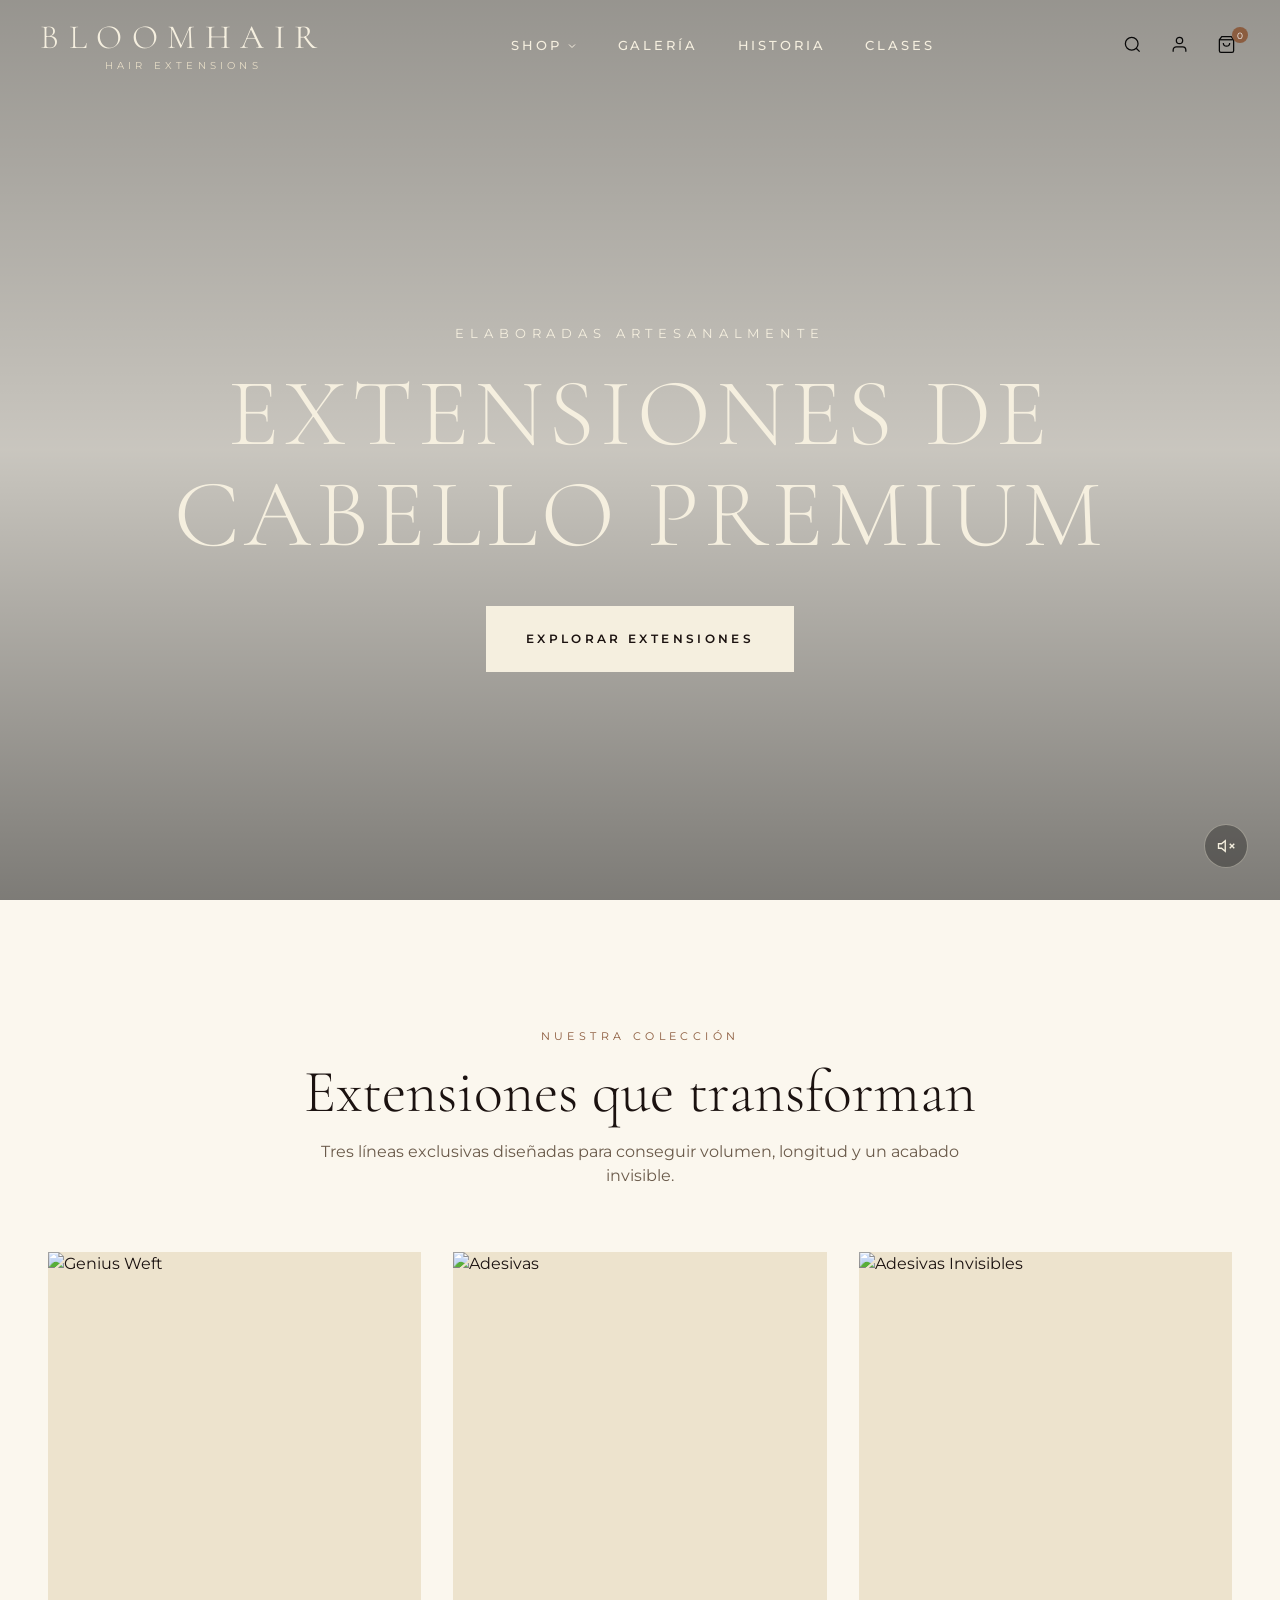
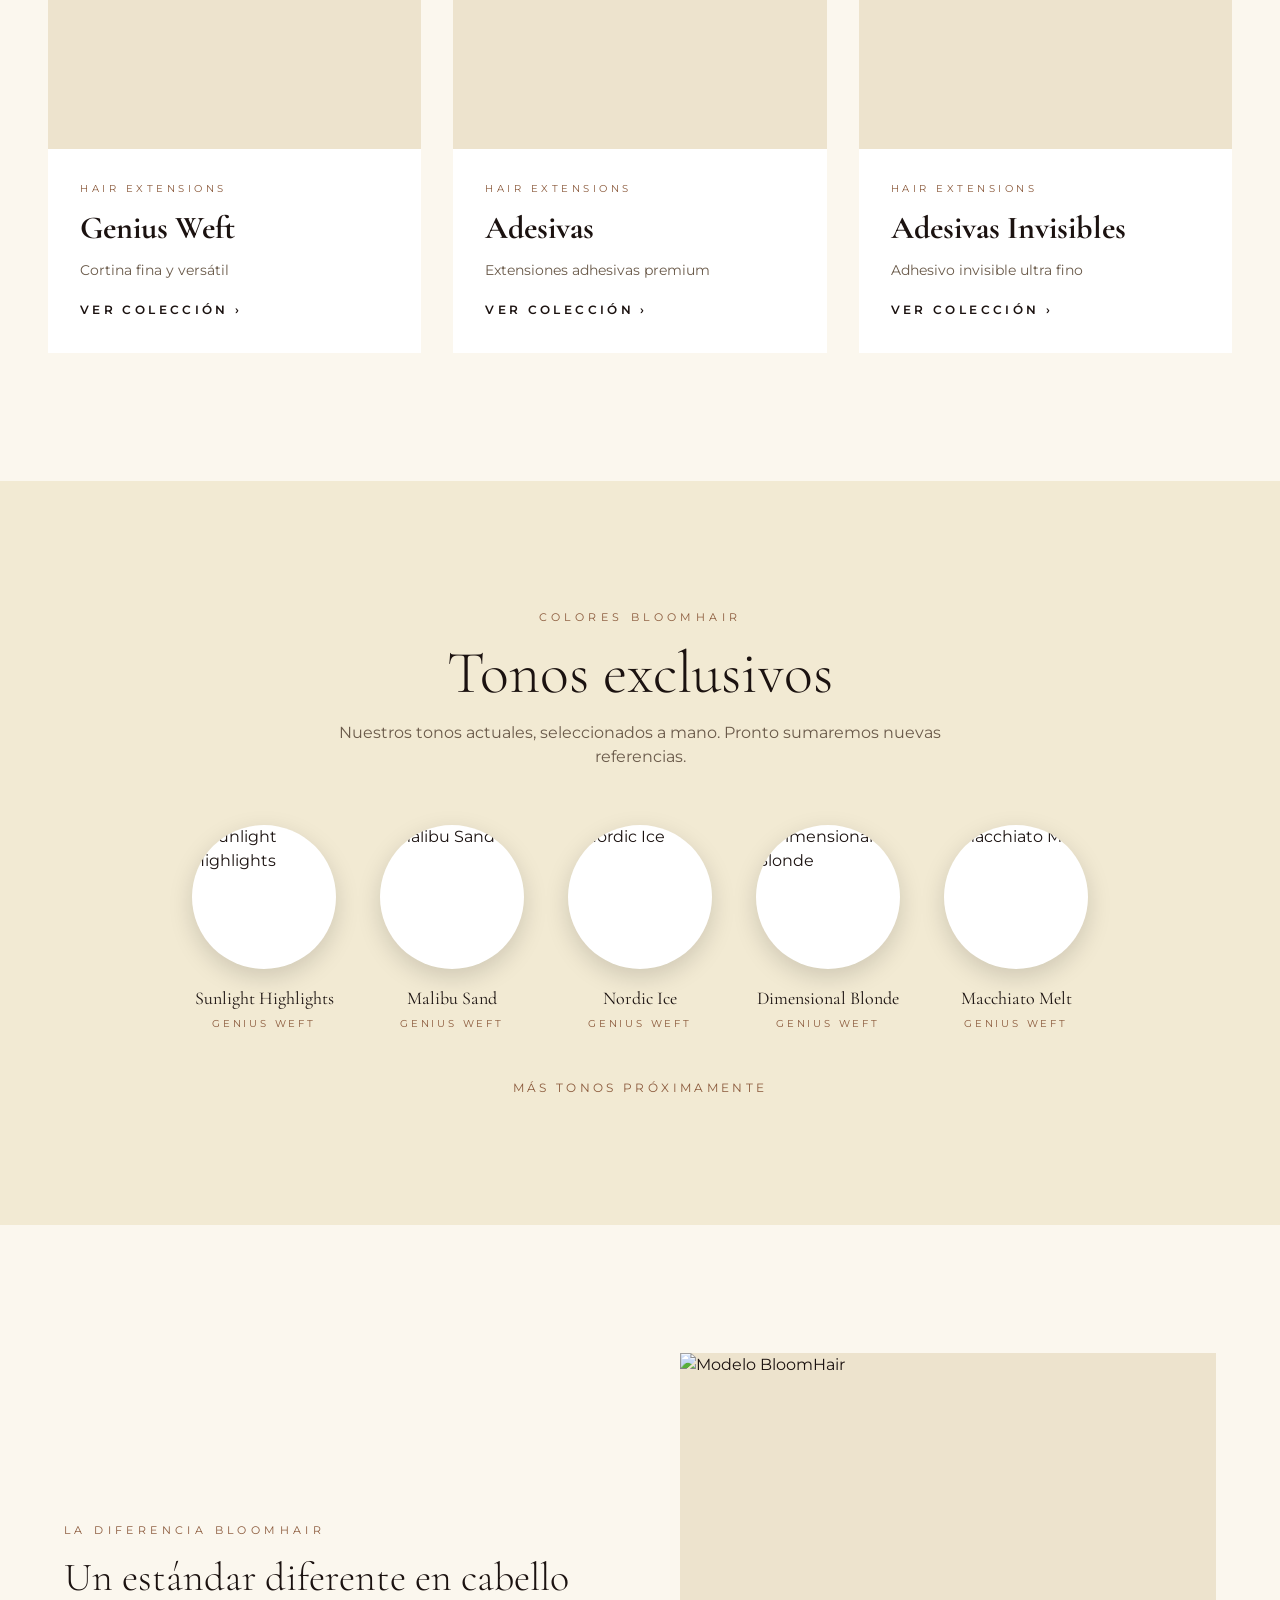
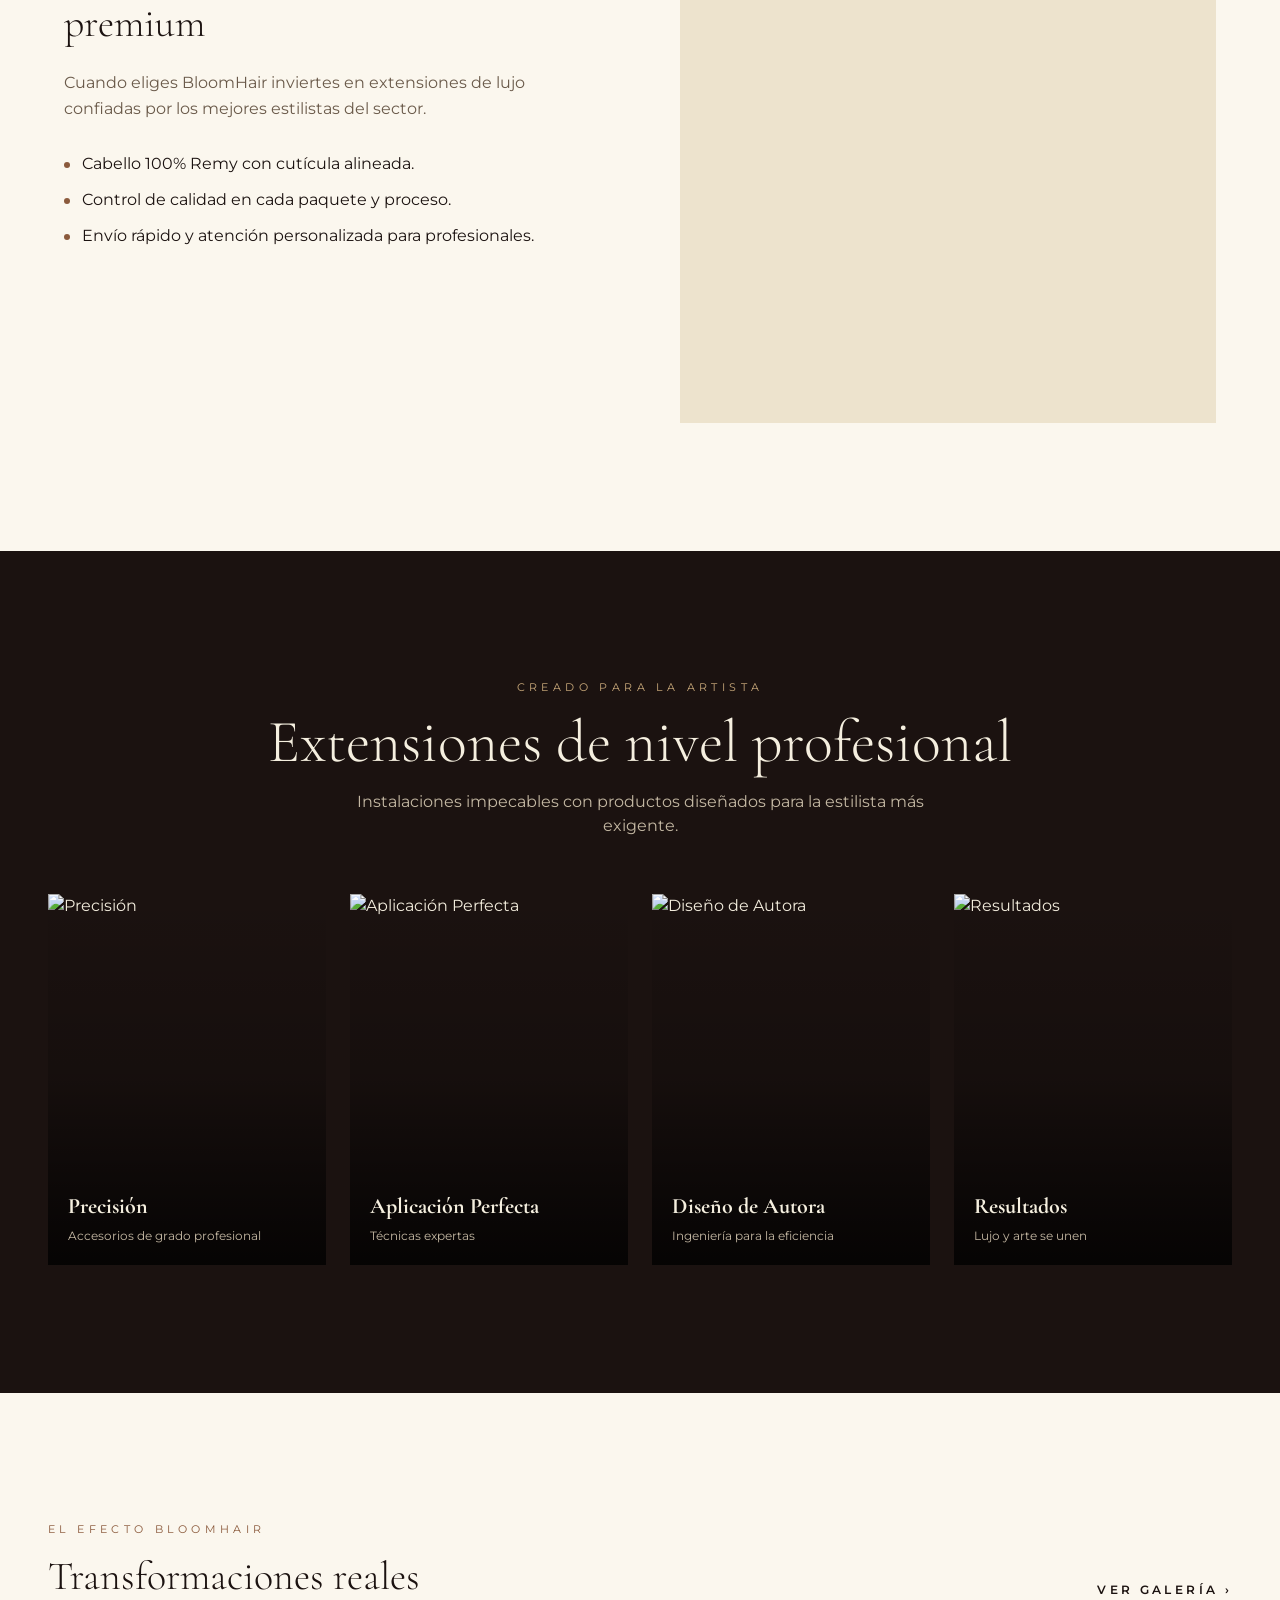
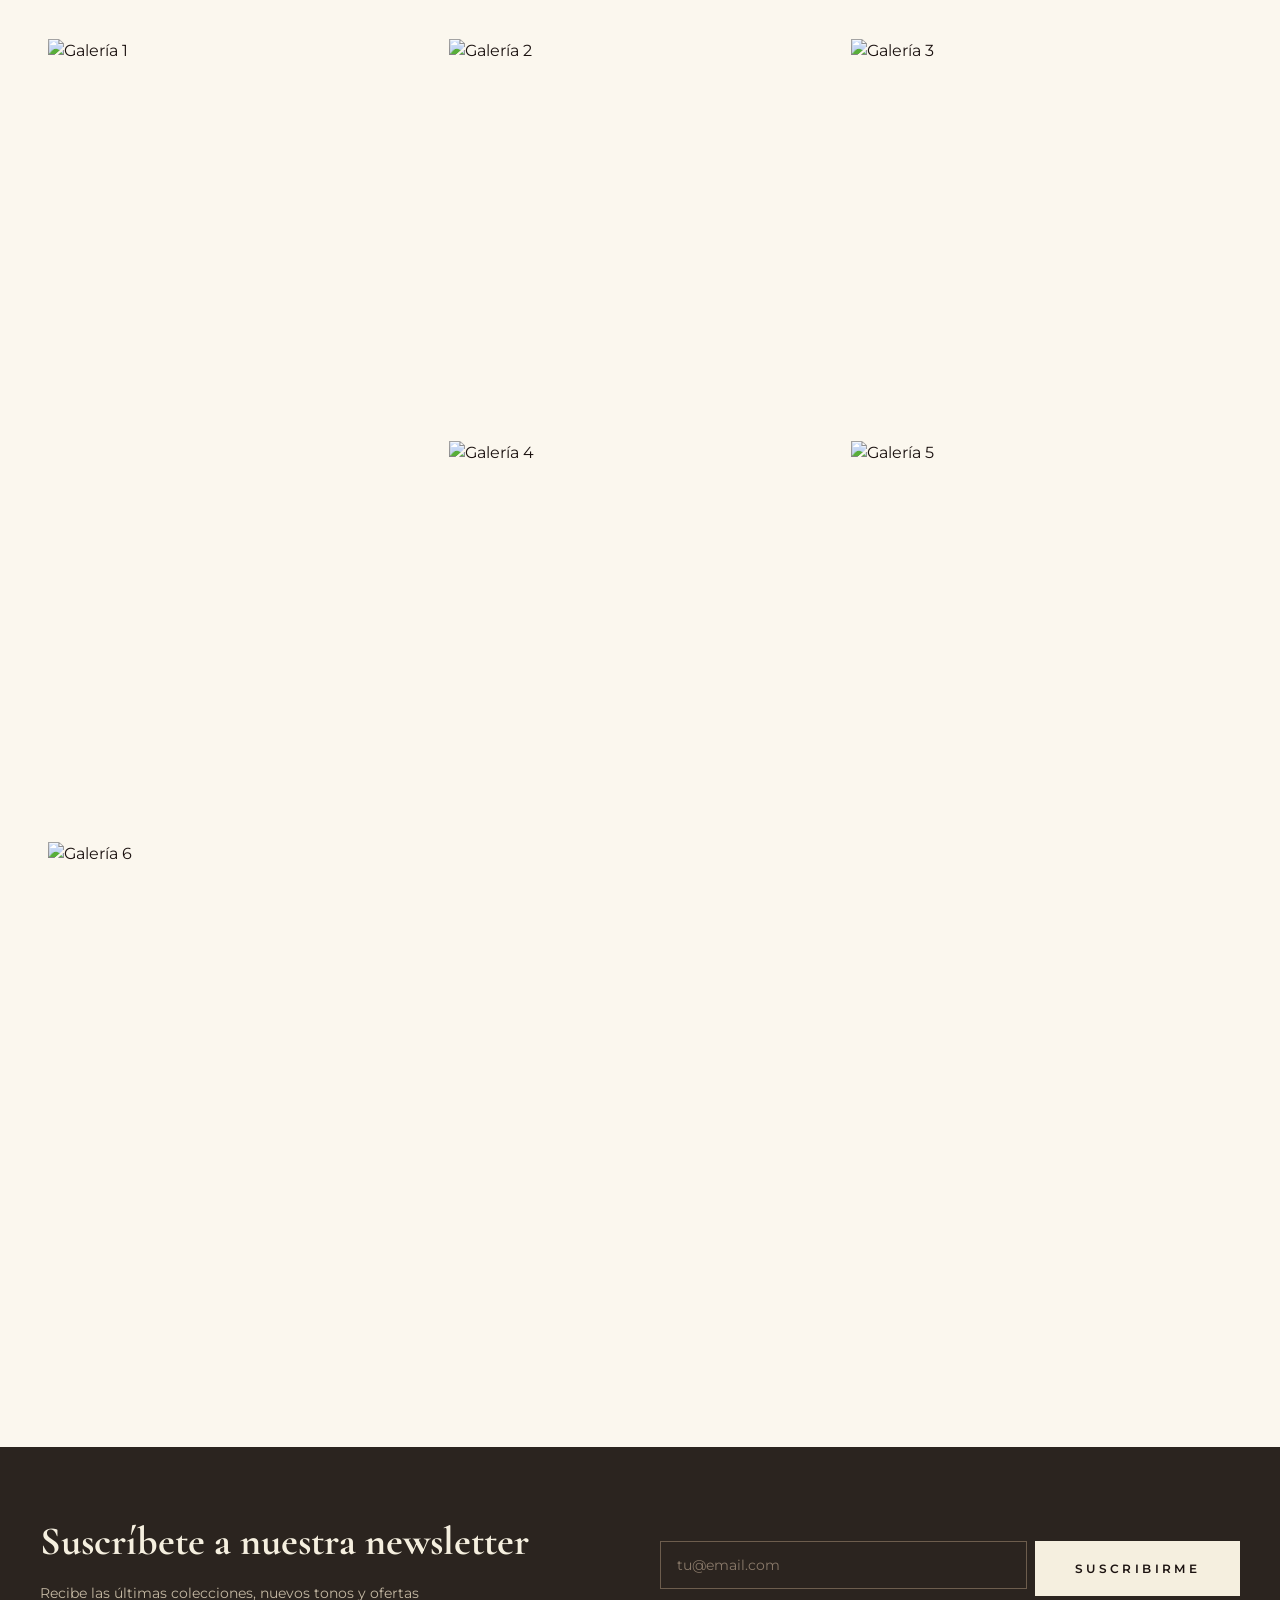
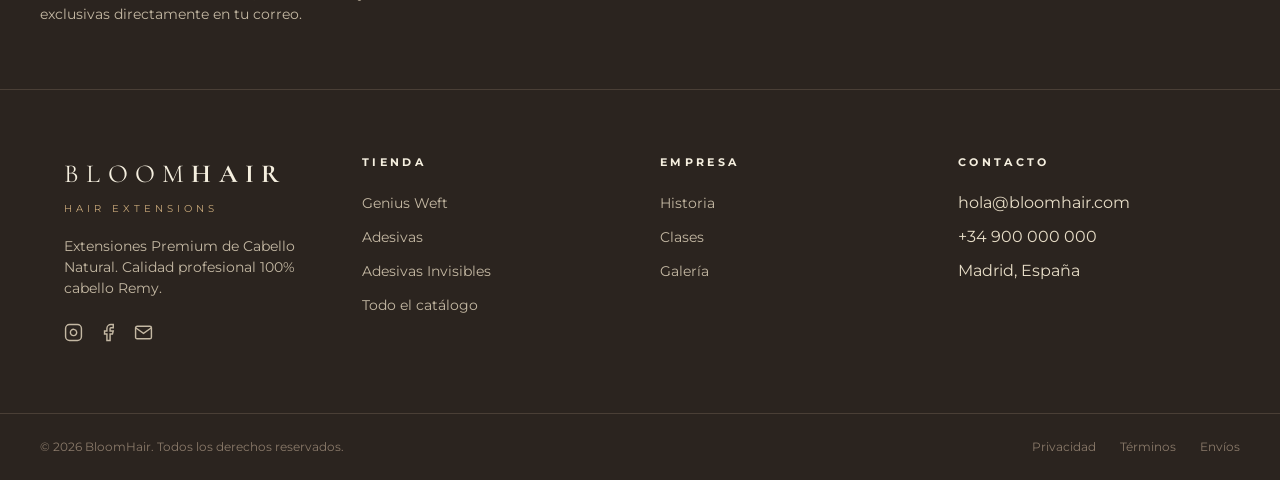
==== index.html @ efc69590 "Add files via upload" ====
<!DOCTYPE html>
<html lang="es">
<head>
  <meta charset="UTF-8">
  <meta name="viewport" content="width=device-width, initial-scale=1.0">
  <title>BloomHair — Extensiones Premium de Cabello Natural</title>
  <link rel="stylesheet" href="css/styles.css">
</head>
<body>
  <header class="site-header transparent" id="site-header"></header>
  <div class="mobile-drawer" id="mobile-drawer"></div>

  <main>
    <!-- HERO -->
    <section class="hero">
      <video id="heroVideo" autoplay loop muted playsinline></video>
      <div class="hero-overlay"></div>
      <div class="hero-content">
        <p class="hero-eyebrow">ELABORADAS ARTESANALMENTE</p>
        <h1 class="hero-title">EXTENSIONES DE<br>CABELLO PREMIUM</h1>
        <div class="hero-cta"><a class="btn btn-primary btn-lg" href="shop.html">EXPLORAR EXTENSIONES</a></div>
      </div>
      <button class="mute-btn" id="muteBtn" aria-label="Sonido">
        <svg width="18" height="18" viewBox="0 0 24 24" fill="none" stroke="currentColor" stroke-width="1.8" id="muteIcon"><polygon points="11 5 6 9 2 9 2 15 6 15 11 19 11 5"/><line x1="23" y1="9" x2="17" y2="15"/><line x1="17" y1="9" x2="23" y2="15"/></svg>
      </button>
    </section>

    <!-- CATEGORIES -->
    <section class="section-lg">
      <div class="container">
        <div class="text-center" style="margin-bottom:64px">
          <p class="eyebrow">NUESTRA COLECCIÓN</p>
          <h2 class="section-title">Extensiones que transforman</h2>
          <p class="section-desc">Tres líneas exclusivas diseñadas para conseguir volumen, longitud y un acabado invisible.</p>
        </div>
        <div class="cat-grid" id="catGrid"></div>
      </div>
    </section>

    <!-- COLORS -->
    <section class="section-lg section-cream">
      <div class="container">
        <div class="text-center">
          <p class="eyebrow">COLORES BLOOMHAIR</p>
          <h2 class="section-title">Tonos exclusivos</h2>
          <p class="section-desc">Nuestros tonos actuales, seleccionados a mano. Pronto sumaremos nuevas referencias.</p>
        </div>
        <div class="swatch-grid" id="swatchGrid"></div>
        <p class="text-center" style="margin-top:48px;font-size:12px;letter-spacing:.28em;color:#8B5A3C">MÁS TONOS PRÓXIMAMENTE</p>
      </div>
    </section>

    <!-- BLOOMHAIR DIFFERENCE -->
    <section class="section-lg">
      <div class="container-sm">
        <div class="two-col">
          <div>
            <p class="eyebrow">LA DIFERENCIA BLOOMHAIR</p>
            <h2 class="section-title-sm">Un estándar diferente en cabello premium</h2>
            <p style="color:#6a5a4a;margin-top:24px;line-height:1.6">Cuando eliges BloomHair inviertes en extensiones de lujo confiadas por los mejores estilistas del sector.</p>
            <ul>
              <li>Cabello 100% Remy con cutícula alineada.</li>
              <li>Control de calidad en cada paquete y proceso.</li>
              <li>Envío rápido y atención personalizada para profesionales.</li>
            </ul>
          </div>
          <div class="two-col-img zoom"><img src="https://customer-assets-rejwkqb3.emergentagent.net/job_bloomhair-weft/artifacts/j0bbbbv2_color_burgundy_model.webp" alt="Modelo BloomHair"></div>
        </div>
      </div>
    </section>

    <!-- CRAFTED FOR ARTIST -->
    <section class="section-lg section-dark">
      <div class="container">
        <div class="text-center">
          <p class="eyebrow" style="color:#c9a97a">CREADO PARA LA ARTISTA</p>
          <h2 class="section-title" style="color:#F5EFDF">Extensiones de nivel profesional</h2>
          <p class="section-desc" style="color:#c4b8a3">Instalaciones impecables con productos diseñados para la estilista más exigente.</p>
        </div>
        <div class="crafted-grid" id="craftedGrid"></div>
      </div>
    </section>

    <!-- GALLERY TEASER -->
    <section class="section-lg">
      <div class="container">
        <div style="display:flex;justify-content:space-between;align-items:flex-end;margin-bottom:32px;flex-wrap:wrap;gap:16px">
          <div>
            <p class="eyebrow">EL EFECTO BLOOMHAIR</p>
            <h2 class="section-title-sm">Transformaciones reales</h2>
          </div>
          <a href="galeria.html" style="font-size:12px;letter-spacing:.28em;font-weight:600">VER GALERÍA ›</a>
        </div>
        <div class="gallery-teaser" id="galleryTeaser"></div>
      </div>
    </section>
  </main>

  <footer class="footer" id="site-footer"></footer>

  <script src="js/data.js"></script>
  <script src="js/components.js"></script>
  <script>
    // Home dynamic content
    document.addEventListener('DOMContentLoaded', function () {
      // Video source
      document.getElementById('heroVideo').src = BH.assets.heroVideo;

      // Mute toggle
      const v = document.getElementById('heroVideo');
      document.getElementById('muteBtn').addEventListener('click', () => {
        v.muted = !v.muted;
        document.getElementById('muteIcon').innerHTML = v.muted
          ? '<polygon points="11 5 6 9 2 9 2 15 6 15 11 19 11 5"/><line x1="23" y1="9" x2="17" y2="15"/><line x1="17" y1="9" x2="23" y2="15"/>'
          : '<polygon points="11 5 6 9 2 9 2 15 6 15 11 19 11 5"/><path d="M15.54 8.46a5 5 0 0 1 0 7.07"/><path d="M19.07 4.93a10 10 0 0 1 0 14.14"/>';
      });

      // Categories
      document.getElementById('catGrid').innerHTML = BH.categories.map(c => `
        <a class="cat-card zoom" href="coleccion.html?slug=${c.slug}">
          <div class="cat-img"><img src="${c.image}" alt="${c.name}"></div>
          <div class="cat-body">
            <p class="cat-tag">HAIR EXTENSIONS</p>
            <h3 class="cat-title">${c.name}</h3>
            <p class="cat-sub">${c.subtitle}</p>
            <span class="cat-link">VER COLECCIÓN ›</span>
          </div>
        </a>
      `).join('');

      // Swatches (first 5 colors on home)
      const homeColors = BH.colors.slice(0, 5);
      document.getElementById('swatchGrid').innerHTML = homeColors.map(c => `
        <a class="swatch" href="coleccion.html?slug=genius-weft">
          <div class="swatch-img"><img src="${c.image}" alt="${c.name}"></div>
          <p class="swatch-name">${c.name}</p>
          <p class="swatch-cat">GENIUS WEFT</p>
        </a>
      `).join('');

      // Crafted
      const craftedData = [
        { t: 'Precisión', d: 'Accesorios de grado profesional', img: BH.gallery[4] },
        { t: 'Aplicación Perfecta', d: 'Técnicas expertas', img: BH.gallery[5] },
        { t: 'Diseño de Autora', d: 'Ingeniería para la eficiencia', img: BH.gallery[0] },
        { t: 'Resultados', d: 'Lujo y arte se unen', img: BH.gallery[1] },
      ];
      document.getElementById('craftedGrid').innerHTML = craftedData.map(c => `
        <div class="crafted-card"><img src="${c.img}" alt="${c.t}"><div class="crafted-info"><h4>${c.t}</h4><p>${c.d}</p></div></div>
      `).join('');

      // Gallery teaser
      document.getElementById('galleryTeaser').innerHTML = BH.gallery.map((src, i) => `
        <div class="gt-item"><img src="${src}" alt="Galería ${i+1}"></div>
      `).join('');
    });
  </script>
</body>
</html>
---- css/styles.css ----
/* ===== BloomHair — Diseño idéntico a la versión React ===== */
@import url('https://fonts.googleapis.com/css2?family=Cormorant+Garamond:wght@300;400;500;600;700&family=Montserrat:wght@300;400;500;600;700&display=swap');

* { box-sizing: border-box; margin: 0; padding: 0; }
html { scroll-behavior: smooth; }
body {
  font-family: 'Montserrat', -apple-system, BlinkMacSystemFont, sans-serif;
  background: #FBF7EE;
  color: #1B1210;
  -webkit-font-smoothing: antialiased;
  line-height: 1.5;
}
img { max-width: 100%; display: block; }
a { color: inherit; text-decoration: none; }
button { font-family: inherit; cursor: pointer; border: none; background: none; }
input, textarea, select { font-family: inherit; font-size: 14px; }

.font-serif { font-family: 'Cormorant Garamond', serif; }
.container { max-width: 1400px; margin: 0 auto; padding: 0 24px; }
.container-sm { max-width: 1200px; margin: 0 auto; padding: 0 24px; }
.container-xs { max-width: 900px; margin: 0 auto; padding: 0 24px; }

/* ===== HEADER ===== */
.site-header { position: sticky; top: 0; z-index: 40; transition: background .5s, color .5s; background: #FBF7EE; color: #1B1210; border-bottom: 1px solid #E7DDC7; }
.site-header.transparent { background: transparent; color: #F5EFDF; border-bottom: none; }
.site-header.transparent .logo-title, .site-header.transparent .logo-sub { color: #F5EFDF; }
.site-header.transparent .logo-sub { color: #E7DDC7; }
.header-inner { max-width: 1400px; margin: 0 auto; padding: 0 40px; height: 92px; display: flex; align-items: center; justify-content: space-between; }
.logo { display: flex; align-items: center; line-height: 1; }
.logo-title { font-family: 'Cormorant Garamond', serif; font-size: 34px; font-weight: 300; letter-spacing: .28em; color: #1B1210; }
.logo-title b { font-weight: 400; }
.logo-sub { font-size: 10px; letter-spacing: .42em; margin-top: 6px; text-align: center; color: #7a6a58; }
.nav-main { display: flex; align-items: center; gap: 40px; }
.nav-link { font-size: 13px; font-weight: 500; letter-spacing: .22em; position: relative; padding: 32px 0; display: inline-flex; align-items: center; gap: 4px; }
.nav-link::after { content: ''; position: absolute; bottom: 24px; left: 0; height: 1px; width: 0; background: currentColor; transition: width .35s; }
.nav-link:hover::after, .nav-link.active::after { width: 100%; }
.nav-icons { display: flex; align-items: center; gap: 20px; }
.icon-btn { position: relative; padding: 4px; opacity: .95; transition: opacity .2s; }
.icon-btn:hover { opacity: .7; }
.cart-badge { position: absolute; top: -4px; right: -8px; background: #8B5A3C; color: #fff; font-size: 9px; border-radius: 50%; width: 16px; height: 16px; display: flex; align-items: center; justify-content: center; }
.mobile-toggle { display: none; padding: 8px; }

/* MEGA MENU */
.mega-menu { display: none; position: absolute; left: 0; right: 0; top: 100%; background: #FBF7EE; color: #1B1210; border-top: 1px solid #E7DDC7; box-shadow: 0 20px 40px -20px rgba(0,0,0,.15); }
.site-header:hover .mega-menu.open, .mega-menu.open { display: block; }
.mega-grid { max-width: 1400px; margin: 0 auto; padding: 48px 40px; display: grid; grid-template-columns: repeat(3, 1fr); gap: 40px; }
.mega-img { width: 100%; height: 380px; overflow: hidden; background: #EDE3CD; }
.mega-img img { width: 100%; height: 100%; object-fit: cover; transform: rotate(-90deg) scale(1.5); transform-origin: center; }
.mega-title { font-family: 'Cormorant Garamond', serif; font-size: 26px; margin-bottom: 24px; font-weight: 400; }
.mega-list { list-style: none; }
.mega-list li { margin-bottom: 12px; }
.mega-list a { color: #3a2e24; font-size: 15px; transition: color .2s; }
.mega-list a:hover { color: #8B5A3C; }

/* MOBILE */
.mobile-drawer { display: none; position: fixed; inset: 0; z-index: 50; background: #FBF7EE; flex-direction: column; }
.mobile-drawer.open { display: flex; }
.mobile-drawer-header { display: flex; justify-content: space-between; align-items: center; padding: 0 24px; height: 78px; border-bottom: 1px solid #E7DDC7; }
.mobile-nav { flex: 1; overflow-y: auto; padding: 32px 24px; }
.mobile-nav a { display: block; font-family: 'Cormorant Garamond', serif; font-size: 22px; padding: 12px 0; letter-spacing: .1em; }

/* ===== HERO ===== */
.hero { position: relative; width: 100%; height: 100vh; min-height: 640px; overflow: hidden; margin-top: -92px; }
.hero video { position: absolute; inset: 0; width: 100%; height: 100%; object-fit: cover; }
.hero-overlay { position: absolute; inset: 0; background: linear-gradient(to bottom, rgba(0,0,0,.4), rgba(0,0,0,.2), rgba(0,0,0,.5)); }
.hero-content { position: relative; height: 100%; display: flex; flex-direction: column; align-items: center; justify-content: center; text-align: center; padding: 96px 24px 0; z-index: 2; }
.hero-eyebrow { color: #F5EFDF; font-size: 13px; letter-spacing: .45em; margin-bottom: 20px; }
.hero-title { font-family: 'Cormorant Garamond', serif; color: #F5EFDF; font-size: 96px; font-weight: 300; letter-spacing: .05em; line-height: 1.05; max-width: 1100px; }
.hero-cta { margin-top: 40px; }
.mute-btn { position: absolute; bottom: 32px; right: 32px; z-index: 3; background: rgba(0,0,0,.3); border: 1px solid rgba(245,239,223,.4); color: #F5EFDF; width: 44px; height: 44px; border-radius: 50%; display: flex; align-items: center; justify-content: center; transition: background .2s; }
.mute-btn:hover { background: rgba(0,0,0,.6); }

/* ===== BUTTONS ===== */
.btn { display: inline-flex; align-items: center; justify-content: center; gap: 8px; padding: 20px 40px; font-size: 12px; letter-spacing: .28em; font-weight: 600; border-radius: 0; transition: background .3s, color .3s, border-color .3s; cursor: pointer; }
.btn-primary { background: #F5EFDF; color: #1B1210; }
.btn-primary:hover { background: #fff; }
.btn-dark { background: #1B1210; color: #F5EFDF; }
.btn-dark:hover { background: #3a2e24; }
.btn-outline { background: transparent; color: #1B1210; border: 1px solid #1B1210; }
.btn-outline:hover { background: #1B1210; color: #F5EFDF; }
.btn-outline-light { background: transparent; color: #F5EFDF; border: 1px solid #c9a97a; }
.btn-outline-light:hover { background: #c9a97a; color: #1B1210; }
.btn-sm { padding: 12px 20px; font-size: 11px; }
.btn-lg { padding: 24px 40px; font-size: 12px; }

/* ===== SECTIONS ===== */
.section { padding: 96px 24px; }
.section-lg { padding: 128px 24px; }
.section-dark { background: #1B1210; color: #F5EFDF; }
.section-cream { background: #F2EAD3; }
.section-sand { background: #EDE3CD; }
.eyebrow { font-size: 11px; letter-spacing: .4em; color: #8B5A3C; margin-bottom: 16px; }
.section-title { font-family: 'Cormorant Garamond', serif; font-size: 60px; font-weight: 300; color: #1B1210; line-height: 1.05; }
.section-title-sm { font-family: 'Cormorant Garamond', serif; font-size: 40px; font-weight: 300; color: #1B1210; line-height: 1.15; }
.section-desc { color: #6a5a4a; max-width: 640px; margin: 16px auto 0; }
.text-center { text-align: center; }

/* CATEGORY GRID */
.cat-grid { display: grid; grid-template-columns: repeat(3, 1fr); gap: 32px; margin-top: 64px; }
.cat-card { background: #fff; transition: transform .5s, box-shadow .5s; text-decoration: none; color: inherit; display: block; }
.cat-card:hover { transform: translateY(-6px); box-shadow: 0 25px 45px -20px rgba(60,40,20,.25); }
.cat-img { aspect-ratio: 3/4; background: #EDE3CD; overflow: hidden; }
.cat-img img { width: 100%; height: 100%; object-fit: cover; transition: transform .9s; }
.cat-card:hover .cat-img img { transform: scale(1.06); }
.cat-body { padding: 32px; }
.cat-tag { font-size: 10px; letter-spacing: .35em; color: #8B5A3C; margin-bottom: 8px; }
.cat-title { font-family: 'Cormorant Garamond', serif; font-size: 32px; margin-bottom: 8px; }
.cat-sub { font-size: 14px; color: #6a5a4a; margin-bottom: 16px; }
.cat-link { font-size: 12px; letter-spacing: .28em; font-weight: 600; }

/* COLOR SWATCHES */
.swatch-grid { display: grid; grid-template-columns: repeat(5, 1fr); gap: 40px; max-width: 900px; margin: 56px auto 0; }
.swatch { display: flex; flex-direction: column; align-items: center; text-decoration: none; color: inherit; }
.swatch-img { width: 144px; height: 144px; border-radius: 50%; overflow: hidden; box-shadow: 0 8px 24px rgba(0,0,0,.15); background: #fff; transition: transform .4s; }
.swatch:hover .swatch-img { transform: scale(1.05); }
.swatch-img img { width: 100%; height: 100%; object-fit: cover; }
.swatch-name { margin-top: 16px; font-family: 'Cormorant Garamond', serif; font-size: 18px; color: #1B1210; }
.swatch-cat { font-size: 10px; letter-spacing: .28em; color: #8B5A3C; margin-top: 4px; }

/* GALLERY GRID */
.gallery-teaser { display: grid; grid-template-columns: repeat(3, 1fr); gap: 20px; margin-top: 40px; }
.gallery-teaser .gt-item { aspect-ratio: 1; overflow: hidden; }
.gallery-teaser .gt-item:first-child { grid-row: span 2; aspect-ratio: auto; }
.gallery-teaser img { width: 100%; height: 100%; object-fit: cover; transition: transform .9s; }
.gallery-teaser .gt-item:hover img { transform: scale(1.06); }

/* CRAFTED GRID */
.crafted-grid { display: grid; grid-template-columns: repeat(4, 1fr); gap: 24px; margin-top: 56px; }
.crafted-card { position: relative; aspect-ratio: 3/4; overflow: hidden; }
.crafted-card img { width: 100%; height: 100%; object-fit: cover; transition: transform .9s; }
.crafted-card:hover img { transform: scale(1.06); }
.crafted-card::after { content: ''; position: absolute; inset: 0; background: linear-gradient(to top, rgba(0,0,0,.8), rgba(0,0,0,.2), transparent); }
.crafted-info { position: absolute; bottom: 0; left: 0; right: 0; padding: 20px; z-index: 2; color: #F5EFDF; }
.crafted-info h4 { font-family: 'Cormorant Garamond', serif; font-size: 22px; }
.crafted-info p { font-size: 12px; color: #c4b8a3; margin-top: 4px; }

/* DIFFERENCE 2-col */
.two-col { display: grid; grid-template-columns: 1fr 1fr; gap: 80px; align-items: center; }
.two-col-img { aspect-ratio: 4/5; background: #EDE3CD; overflow: hidden; }
.two-col-img img { width: 100%; height: 100%; object-fit: cover; transition: transform .9s; }
.two-col ul { list-style: none; margin-top: 24px; }
.two-col ul li { display: flex; gap: 12px; padding: 6px 0; }
.two-col ul li::before { content: ''; width: 6px; height: 6px; border-radius: 50%; background: #8B5A3C; margin-top: 10px; flex-shrink: 0; }

/* FOOTER */
.footer { background: #2b241f; color: #E7DDC7; margin-top: 96px; }
.footer-newsletter { border-bottom: 1px solid #4a3f36; padding: 64px 24px; }
.footer-nl-inner { max-width: 1200px; margin: 0 auto; display: grid; grid-template-columns: 1fr 1fr; gap: 40px; align-items: center; }
.footer-nl-inner h3 { font-family: 'Cormorant Garamond', serif; font-size: 40px; color: #F5EFDF; margin-bottom: 12px; }
.footer-nl-inner p { color: #c4b8a3; font-size: 14px; max-width: 400px; }
.nl-form { display: flex; gap: 8px; }
.nl-input { flex: 1; height: 48px; padding: 0 16px; background: transparent; color: #F5EFDF; border: 1px solid #6d5d4d; }
.nl-input::placeholder { color: #8a7a6a; }
.footer-main { max-width: 1200px; margin: 0 auto; padding: 64px 24px; display: grid; grid-template-columns: repeat(4, 1fr); gap: 40px; }
.footer-col h5 { font-size: 11px; letter-spacing: .3em; color: #F5EFDF; margin-bottom: 20px; }
.footer-col ul { list-style: none; }
.footer-col ul li { margin-bottom: 10px; }
.footer-col ul a, .footer-col p { font-size: 14px; color: #c4b8a3; transition: color .2s; }
.footer-col ul a:hover { color: #F5EFDF; }
.footer-social { display: flex; gap: 16px; margin-top: 24px; }
.footer-social a { color: #c4b8a3; transition: color .2s; }
.footer-social a:hover { color: #F5EFDF; }
.footer-bottom { border-top: 1px solid #4a3f36; padding: 24px; }
.footer-bottom-inner { max-width: 1200px; margin: 0 auto; display: flex; justify-content: space-between; font-size: 12px; color: #8a7a6a; }
.footer-bottom-inner div { display: flex; gap: 24px; }

/* CATEGORY PAGE */
.cat-hero { background: #EDE3CD; padding: 96px 24px; }
.cat-hero-grid { max-width: 1300px; margin: 0 auto; display: grid; grid-template-columns: 1fr 1fr; gap: 48px; align-items: center; }
.breadcrumb { font-size: 12px; letter-spacing: .24em; color: #7a6a58; margin-bottom: 20px; }
.breadcrumb a:hover { color: #1B1210; }
.cat-hero-title { font-family: 'Cormorant Garamond', serif; font-size: 72px; font-weight: 300; line-height: 1.05; color: #1B1210; }
.cat-hero-sub { color: #6a5a4a; font-size: 18px; margin-top: 20px; }
.cat-hero-desc { color: #3a2e24; margin-top: 16px; line-height: 1.6; }
.cat-hero-stats { display: grid; grid-template-columns: repeat(3, 1fr); gap: 16px; max-width: 400px; margin-top: 24px; }
.cat-hero-stats > div p:first-child { font-size: 10px; letter-spacing: .28em; color: #8B5A3C; }
.cat-hero-stats > div p:last-child { font-family: 'Cormorant Garamond', serif; font-size: 18px; margin-top: 4px; }

/* PRODUCT GALLERY */
.pgallery { display: flex; flex-direction: column; }
.pgallery-main { aspect-ratio: 4/5; background: #fff; overflow: hidden; border: 1px solid #E7DDC7; }
.pgallery-main img { width: 100%; height: 100%; object-fit: cover; }
.pgallery-thumbs { display: grid; gap: 12px; margin-top: 12px; }
.pgallery-thumbs.count-3 { grid-template-columns: repeat(3, 1fr); }
.pgallery-thumbs.count-4 { grid-template-columns: repeat(4, 1fr); }
.pgallery-thumb { aspect-ratio: 1; overflow: hidden; border: 2px solid transparent; opacity: .7; transition: opacity .3s, border-color .3s; }
.pgallery-thumb.active { border-color: #1B1210; opacity: 1; }
.pgallery-thumb img { width: 100%; height: 100%; object-fit: cover; }

/* PRODUCT GRID */
.prod-grid { display: grid; grid-template-columns: repeat(3, 1fr); gap: 24px; }
.prod-card { background: #fff; border: 1px solid #E7DDC7; display: flex; flex-direction: column; transition: transform .5s, box-shadow .5s; }
.prod-card:hover { transform: translateY(-6px); box-shadow: 0 25px 45px -20px rgba(60,40,20,.2); }
.prod-img { aspect-ratio: 1; background: #F5EFDF; padding: 24px; display: flex; align-items: center; justify-content: center; }
.prod-img img { max-width: 100%; max-height: 100%; object-fit: contain; }
.prod-body { padding: 24px; flex: 1; display: flex; flex-direction: column; }
.stars { display: inline-flex; gap: 2px; color: #c69a5a; align-items: center; }
.stars span { font-size: 11px; color: #8B5A3C; margin-left: 4px; }
.prod-name { font-family: 'Cormorant Garamond', serif; font-size: 22px; margin: 8px 0 4px; }
.prod-desc { font-size: 12px; color: #6a5a4a; min-height: 36px; margin-bottom: 16px; }
.size-label { font-size: 10px; letter-spacing: .28em; color: #8B5A3C; margin-bottom: 8px; }
.size-buttons { display: flex; gap: 8px; margin-bottom: 16px; }
.size-btn { flex: 1; padding: 8px 0; font-size: 12px; letter-spacing: .1em; border: 1px solid #c9b89a; background: transparent; color: #1B1210; transition: background .2s, color .2s, border-color .2s; }
.size-btn.active, .size-btn:hover { background: #1B1210; color: #F5EFDF; border-color: #1B1210; }
.prod-footer { display: flex; align-items: flex-end; justify-content: space-between; padding-top: 12px; border-top: 1px solid #E7DDC7; margin-top: auto; }
.prod-weight { font-size: 11px; color: #6a5a4a; }
.prod-price { font-family: 'Cormorant Garamond', serif; font-size: 22px; color: #1B1210; }

/* INFO STRIP */
.info-strip { padding: 64px 24px; background: #1B1210; color: #F5EFDF; }
.info-grid { max-width: 1200px; margin: 0 auto; display: grid; grid-template-columns: repeat(3, 1fr); gap: 32px; text-align: center; }
.info-grid h4 { font-family: 'Cormorant Garamond', serif; font-size: 22px; margin-bottom: 8px; }
.info-grid p { font-size: 14px; color: #c4b8a3; }

/* REVIEWS */
.reviews-header { display: flex; justify-content: space-between; align-items: flex-end; margin-bottom: 40px; gap: 16px; flex-wrap: wrap; }
.rev-avg { display: flex; align-items: center; gap: 12px; margin-top: 12px; }
.rev-avg .stars { font-size: 18px; gap: 2px; }
.rev-avg-num { font-family: 'Cormorant Garamond', serif; font-size: 22px; }
.rev-count { font-size: 14px; color: #6a5a4a; }
.rev-form { background: #fff; border: 1px solid #E7DDC7; padding: 32px; margin-bottom: 32px; }
.rev-form.hidden { display: none; }
.rev-form-grid { display: grid; grid-template-columns: repeat(2, 1fr); gap: 16px; margin-bottom: 16px; }
.rev-field label { font-size: 10px; letter-spacing: .28em; color: #6a5a4a; }
.rev-field input, .rev-field textarea { width: 100%; height: 44px; padding: 8px 12px; margin-top: 4px; border: 1px solid #c9b89a; background: transparent; }
.rev-field textarea { height: auto; min-height: 100px; resize: vertical; }
.rating-picker { display: flex; gap: 4px; margin-top: 8px; }
.rating-picker button { padding: 2px; color: #c69a5a; font-size: 26px; }
.rev-grid { display: grid; grid-template-columns: repeat(2, 1fr); gap: 20px; }
.review-card { background: #fff; border: 1px solid #E7DDC7; padding: 28px; display: flex; flex-direction: column; transition: transform .5s, box-shadow .5s; }
.review-card:hover { transform: translateY(-6px); box-shadow: 0 25px 45px -20px rgba(60,40,20,.2); }
.rev-head { display: flex; justify-content: space-between; margin-bottom: 12px; }
.rev-name { font-family: 'Cormorant Garamond', serif; font-size: 18px; }
.rev-loc { font-size: 11px; color: #8B5A3C; letter-spacing: .1em; }
.rev-title { font-family: 'Cormorant Garamond', serif; font-size: 18px; margin-bottom: 4px; }
.rev-comment { font-size: 14px; color: #3a2e24; line-height: 1.6; flex: 1; }
.rev-foot { display: flex; justify-content: space-between; margin-top: 16px; padding-top: 16px; border-top: 1px solid #E7DDC7; font-size: 12px; color: #6a5a4a; }
.rev-foot i { font-style: italic; }

/* HELPERS */
.zoom { overflow: hidden; }
.zoom img { transition: transform .9s; }
.zoom:hover img { transform: scale(1.06); }
.italic { font-style: italic; }
.mt-8 { margin-top: 32px; } .mt-4 { margin-top: 16px; }
.mb-8 { margin-bottom: 32px; } .mb-4 { margin-bottom: 16px; }
.hidden { display: none; }

/* HISTORY */
.history-hero-grid { max-width: 1200px; margin: 0 auto; display: grid; grid-template-columns: 1fr 1fr; gap: 48px; align-items: center; }
.rotated-img { aspect-ratio: 4/5; overflow: hidden; background: #EDE3CD; }
.rotated-img img { width: 100%; height: 100%; object-fit: cover; transform: rotate(-90deg) scale(1.34); transform-origin: center; }
.history-text p { margin-bottom: 20px; line-height: 1.9; color: #3a2e24; font-size: 17px; }
.quote-section { position: relative; overflow: hidden; background: #1B1210; }
.quote-bg { position: relative; height: 620px; overflow: hidden; }
.quote-bg img { position: absolute; inset: 0; width: 100%; height: 100%; object-fit: cover; transform: rotate(-90deg) scale(1.85); transform-origin: center; }
.quote-overlay { position: absolute; inset: 0; background: rgba(0,0,0,.55); }
.quote-content { position: relative; height: 100%; display: flex; align-items: center; justify-content: center; padding: 24px; text-align: center; z-index: 2; }
.quote-text { font-family: 'Cormorant Garamond', serif; color: #F5EFDF; font-size: 40px; font-weight: 300; font-style: italic; max-width: 800px; line-height: 1.3; }
.quote-author { color: #E7DDC7; font-size: 11px; letter-spacing: .4em; margin-top: 24px; }
.timeline { max-width: 1000px; margin: 0 auto; }
.timeline-item { display: grid; grid-template-columns: 160px 1fr; gap: 24px; margin-bottom: 56px; }
.timeline-year { font-family: 'Cormorant Garamond', serif; font-size: 48px; color: #8B5A3C; line-height: 1; }
.timeline-body { padding-left: 24px; padding-top: 8px; border-left: 2px solid #c9a97a; }
.timeline-body h3 { font-family: 'Cormorant Garamond', serif; font-size: 28px; margin-bottom: 8px; color: #1B1210; }
.timeline-body p { color: #6a5a4a; line-height: 1.6; }
.values-grid { display: grid; grid-template-columns: repeat(3, 1fr); gap: 32px; margin-top: 56px; }
.value-card { background: #fff; padding: 32px; transition: transform .5s, box-shadow .5s; }
.value-card:hover { transform: translateY(-6px); box-shadow: 0 25px 45px -20px rgba(60,40,20,.2); }
.value-icon { width: 48px; height: 48px; border-radius: 50%; background: #1B1210; color: #F5EFDF; display: flex; align-items: center; justify-content: center; margin-bottom: 20px; }
.value-card h4 { font-family: 'Cormorant Garamond', serif; font-size: 22px; margin-bottom: 12px; line-height: 1.3; }
.value-card p { font-size: 14px; color: #3a2e24; line-height: 1.6; }
.letter { background: #FBF7EE; border-left: 4px solid #8B5A3C; padding: 48px; max-width: 900px; margin: 0 auto; }
.letter p { margin-bottom: 20px; color: #3a2e24; line-height: 1.9; font-size: 16px; }
.letter-sign { font-family: 'Cormorant Garamond', serif; font-size: 26px; color: #1B1210; padding-top: 16px; }

/* CLASSES */
.class-hero { background: #1B1210; color: #F5EFDF; padding: 128px 24px; }
.class-hero-grid { max-width: 1400px; margin: 0 auto; display: grid; grid-template-columns: 1fr 1fr; gap: 48px; align-items: center; }
.class-hero h1 { font-family: 'Cormorant Garamond', serif; font-size: 96px; font-weight: 300; line-height: 1.05; }
.class-hero-sub { font-family: 'Cormorant Garamond', serif; font-style: italic; font-size: 30px; color: #c9a97a; margin-top: 12px; }
.class-hero-desc { color: #c4b8a3; margin-top: 32px; max-width: 400px; line-height: 1.6; }
.class-features { display: grid; grid-template-columns: repeat(4, 1fr); gap: 32px; text-align: center; }
.feat-icon { width: 56px; height: 56px; border-radius: 50%; background: #1B1210; color: #F5EFDF; display: flex; align-items: center; justify-content: center; margin: 0 auto 16px; font-size: 22px; }
.feat-title { font-family: 'Cormorant Garamond', serif; font-size: 18px; margin-bottom: 4px; }
.feat-desc { font-size: 14px; color: #3a2e24; }
.temario-card { background: #fff; border: 1px solid #E7DDC7; padding: 48px; margin-bottom: 24px; transition: transform .5s, box-shadow .5s; display: grid; grid-template-columns: 140px 1fr; gap: 40px; }
.temario-card:hover { transform: translateY(-6px); box-shadow: 0 25px 45px -20px rgba(60,40,20,.2); }
.temario-num { font-family: 'Cormorant Garamond', serif; font-size: 72px; font-weight: 300; color: #c9a97a; line-height: 1; }
.temario-title { font-family: 'Cormorant Garamond', serif; font-size: 30px; color: #1B1210; }
.temario-subtitle { font-size: 12px; letter-spacing: .15em; text-transform: uppercase; color: #8B5A3C; margin: 4px 0 16px; }
.temario-intro { font-style: italic; color: #3a2e24; padding-left: 16px; border-left: 2px solid #c9a97a; margin-bottom: 20px; line-height: 1.6; }
.temario-list { list-style: none; }
.temario-list li { display: flex; gap: 12px; padding: 6px 0; }
.temario-list li strong { display: block; color: #1B1210; margin-bottom: 4px; }
.temario-list li p { font-size: 14px; color: #6a5a4a; }
.check { color: #8B5A3C; font-size: 18px; flex-shrink: 0; margin-top: 2px; }
.sello-grid { display: grid; grid-template-columns: repeat(3, 1fr); gap: 24px; }
.sello-card { background: #2b241f; border: 1px solid #4a3f36; padding: 32px; position: relative; transition: transform .5s, box-shadow .5s; }
.sello-card:hover { transform: translateY(-6px); }
.sello-num { position: absolute; top: -16px; left: -8px; font-family: 'Cormorant Garamond', serif; font-size: 72px; color: #c9a97a; opacity: .3; }
.sello-icon { color: #c9a97a; margin-bottom: 20px; font-size: 28px; position: relative; z-index: 1; }
.sello-card h4 { font-family: 'Cormorant Garamond', serif; font-size: 22px; margin-bottom: 12px; position: relative; }
.sello-card p { font-size: 14px; color: #c4b8a3; font-style: italic; line-height: 1.6; position: relative; }
.mant-grid { display: grid; grid-template-columns: 1fr 1fr; gap: 56px; align-items: center; }
.mant-list > div { display: flex; gap: 16px; background: #F2EAD3; padding: 24px; margin-bottom: 16px; transition: transform .5s; }
.mant-list > div:hover { transform: translateY(-6px); }
.mant-icon { width: 44px; height: 44px; border-radius: 50%; background: #1B1210; color: #F5EFDF; display: flex; align-items: center; justify-content: center; flex-shrink: 0; font-size: 18px; }
.mant-list h4 { font-family: 'Cormorant Garamond', serif; font-size: 20px; }
.mant-list p { font-size: 14px; color: #3a2e24; margin-top: 4px; }
.mod-grid { display: grid; grid-template-columns: 1fr 1fr; gap: 32px; }
.mod-card { background: #fff; padding: 40px; border: 1px solid #E7DDC7; }
.mod-card h3 { font-family: 'Cormorant Garamond', serif; font-size: 30px; color: #1B1210; margin-bottom: 24px; }
.mod-item { padding-bottom: 24px; border-bottom: 1px solid #E7DDC7; margin-bottom: 24px; }
.mod-item:last-child { border: none; margin-bottom: 0; padding-bottom: 0; }
.mod-item h4 { font-family: 'Cormorant Garamond', serif; font-size: 20px; margin: 8px 0; color: #1B1210; }
.mod-item p { font-size: 14px; color: #6a5a4a; line-height: 1.6; }
.form-dark { background: #1B1210; color: #F5EFDF; padding: 96px 24px; }
.form-dark .form-inner { max-width: 900px; margin: 0 auto; }
.form-grid { display: grid; grid-template-columns: repeat(2, 1fr); gap: 20px; }
.form-field label { font-size: 10px; letter-spacing: .28em; color: #c4b8a3; }
.form-field input, .form-field textarea { width: 100%; height: 48px; padding: 8px 12px; margin-top: 4px; background: transparent; border: 1px solid #6d5d4d; color: #F5EFDF; }
.form-field textarea { height: auto; min-height: 100px; resize: vertical; }

/* GALLERY */
.masonry { columns: 4; column-gap: 16px; }
.masonry-item { break-inside: avoid; margin-bottom: 16px; overflow: hidden; }
.masonry-item img { width: 100%; height: auto; transition: transform .9s; }
.masonry-item:hover img { transform: scale(1.06); }

/* RESPONSIVE */
@media (max-width: 900px) {
  .nav-main, .nav-icons .icon-btn:not(:last-child) { display: none; }
  .mobile-toggle { display: block; }
  .header-inner { padding: 0 20px; height: 78px; }
  .logo-title { font-size: 22px; letter-spacing: .18em; }
  .logo-sub { font-size: 9px; }
  .hero-title { font-size: 40px; }
  .hero-eyebrow { font-size: 11px; }
  .section-title { font-size: 36px; }
  .cat-grid { grid-template-columns: 1fr; }
  .swatch-grid { grid-template-columns: repeat(2, 1fr); gap: 24px; }
  .swatch-img { width: 100px; height: 100px; }
  .gallery-teaser { grid-template-columns: repeat(2, 1fr); }
  .gallery-teaser .gt-item:first-child { grid-row: span 1; }
  .crafted-grid { grid-template-columns: repeat(2, 1fr); }
  .two-col, .cat-hero-grid, .history-hero-grid, .class-hero-grid, .mant-grid, .mod-grid { grid-template-columns: 1fr; gap: 40px; }
  .footer-nl-inner { grid-template-columns: 1fr; }
  .footer-main { grid-template-columns: 1fr 1fr; }
  .prod-grid { grid-template-columns: 1fr; }
  .cat-hero-title, .class-hero h1 { font-size: 48px; }
  .quote-text { font-size: 22px; }
  .temario-card { grid-template-columns: 1fr; padding: 24px; }
  .rev-grid { grid-template-columns: 1fr; }
  .sello-grid { grid-template-columns: 1fr; }
  .class-features { grid-template-columns: repeat(2, 1fr); }
  .form-grid { grid-template-columns: 1fr; }
  .masonry { columns: 2; }
  .section, .section-lg { padding: 64px 20px; }
  .rev-form-grid { grid-template-columns: 1fr; }
  .footer-bottom-inner { flex-direction: column; gap: 12px; text-align: center; }
}
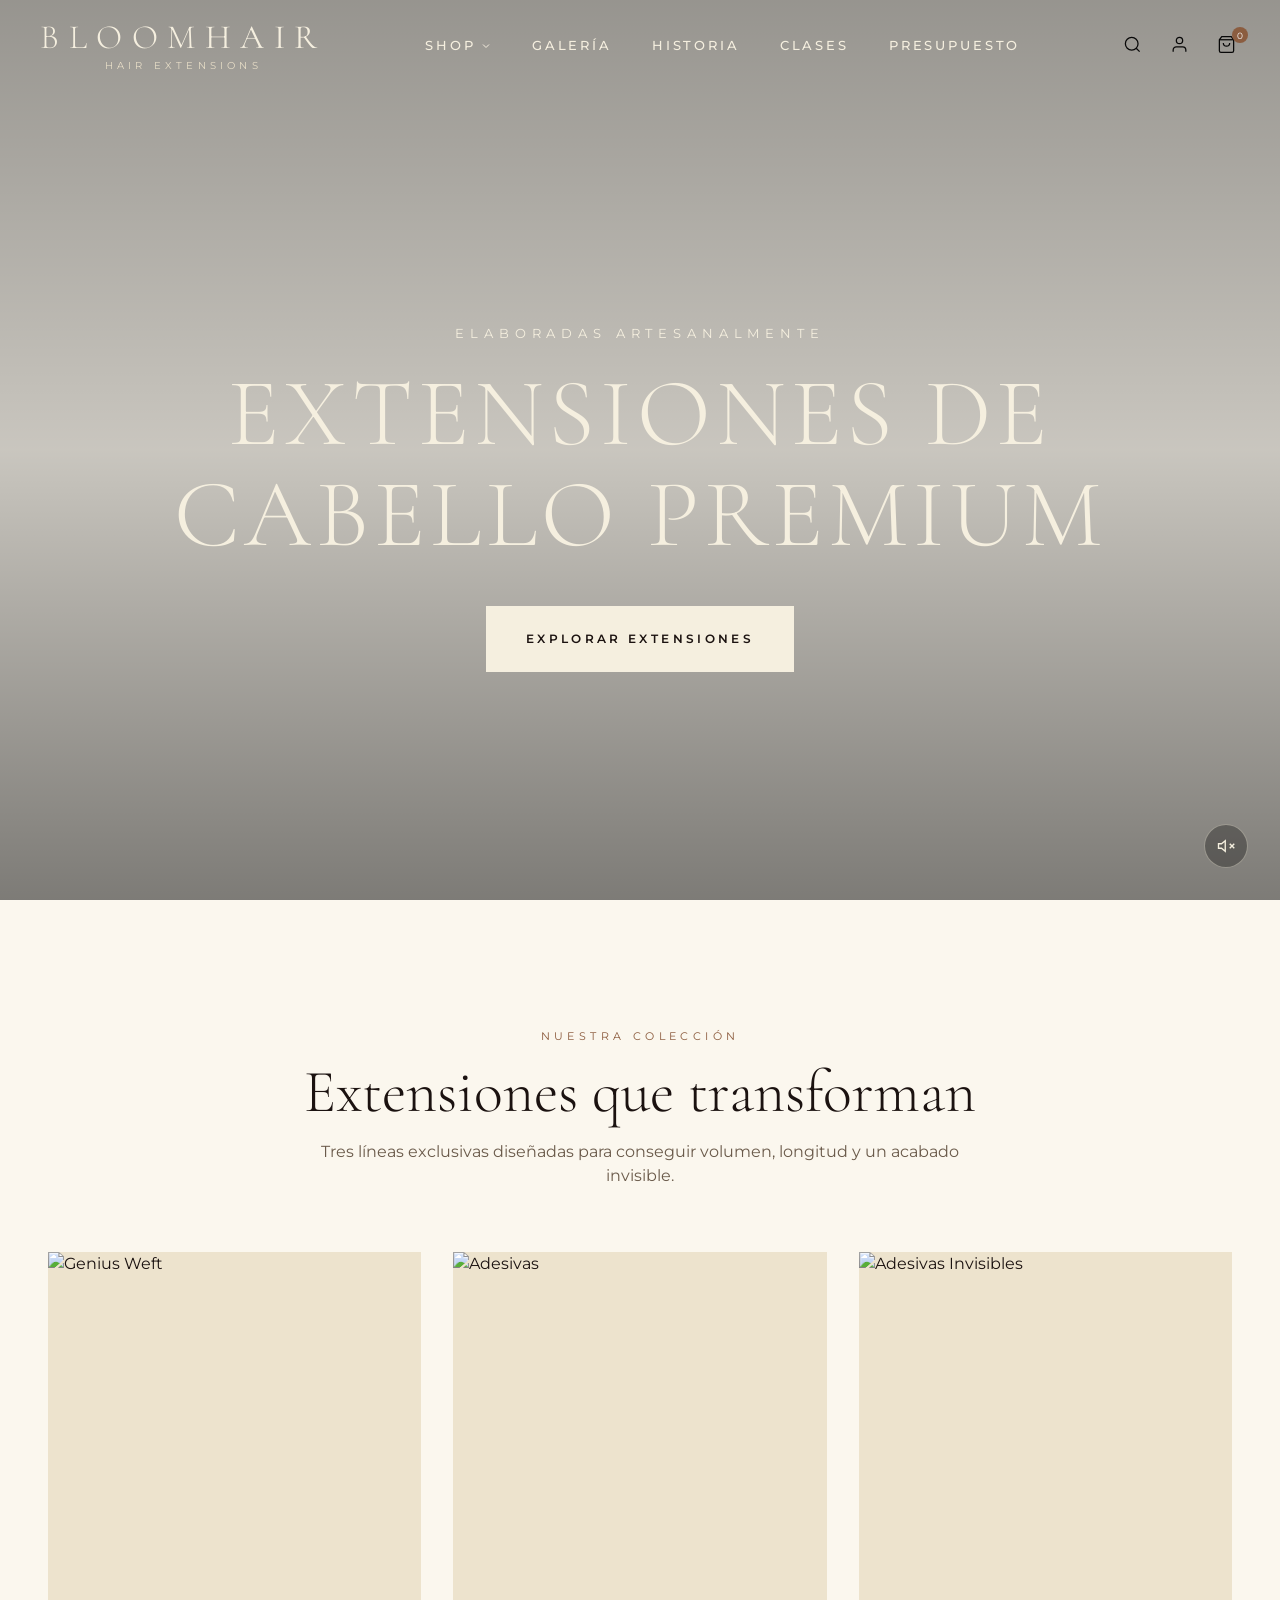
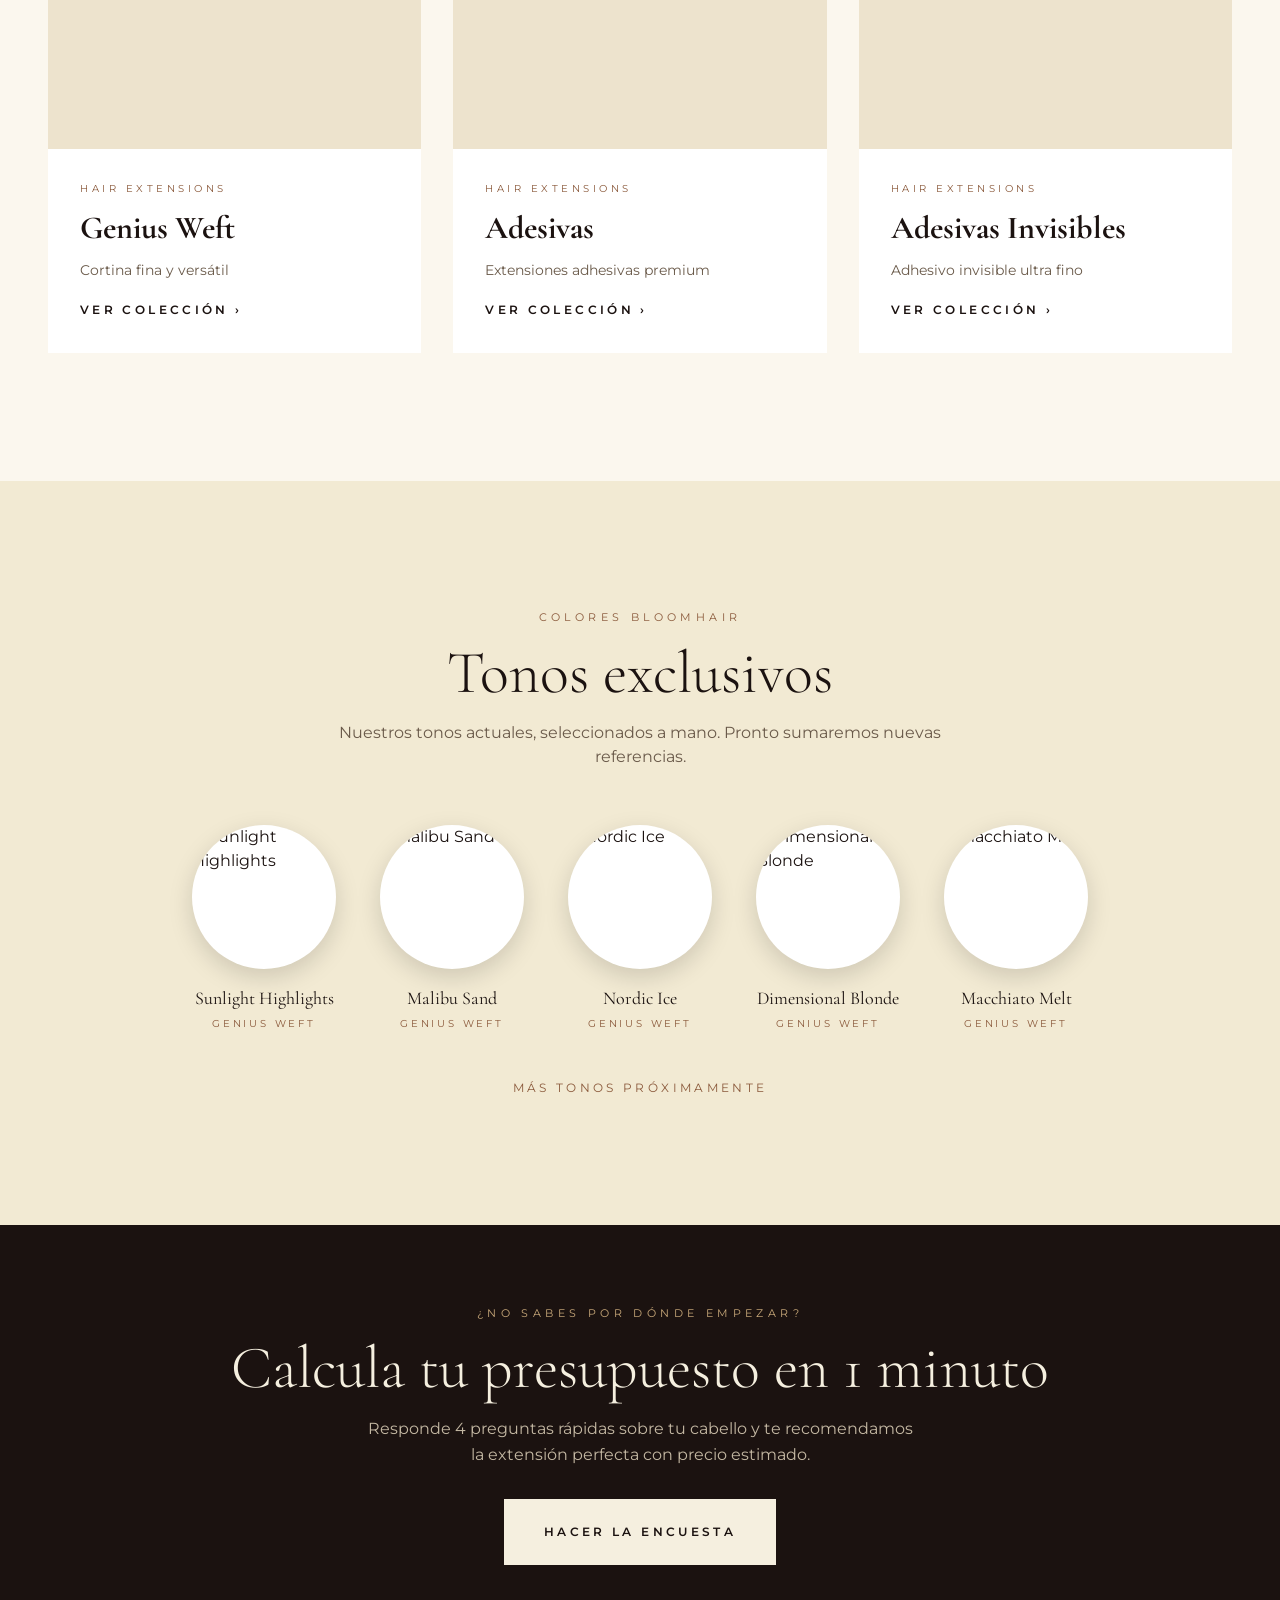
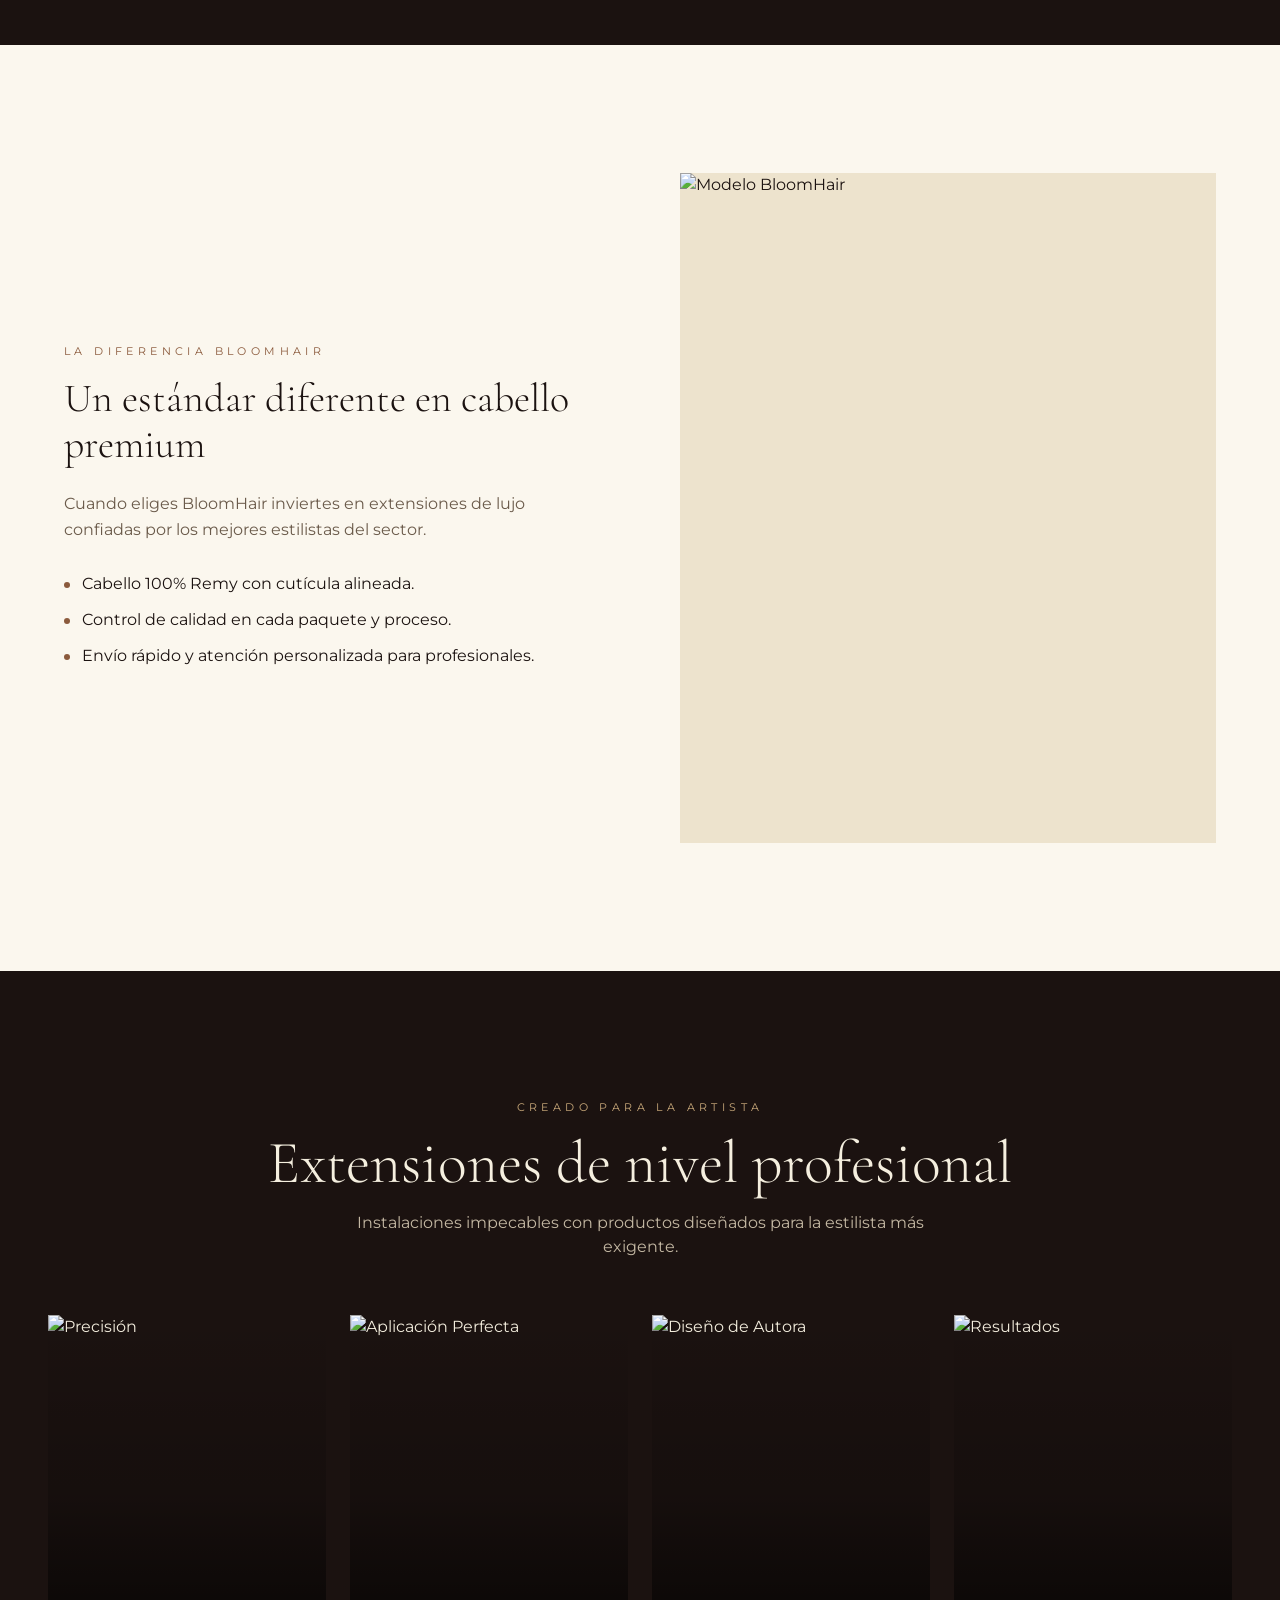
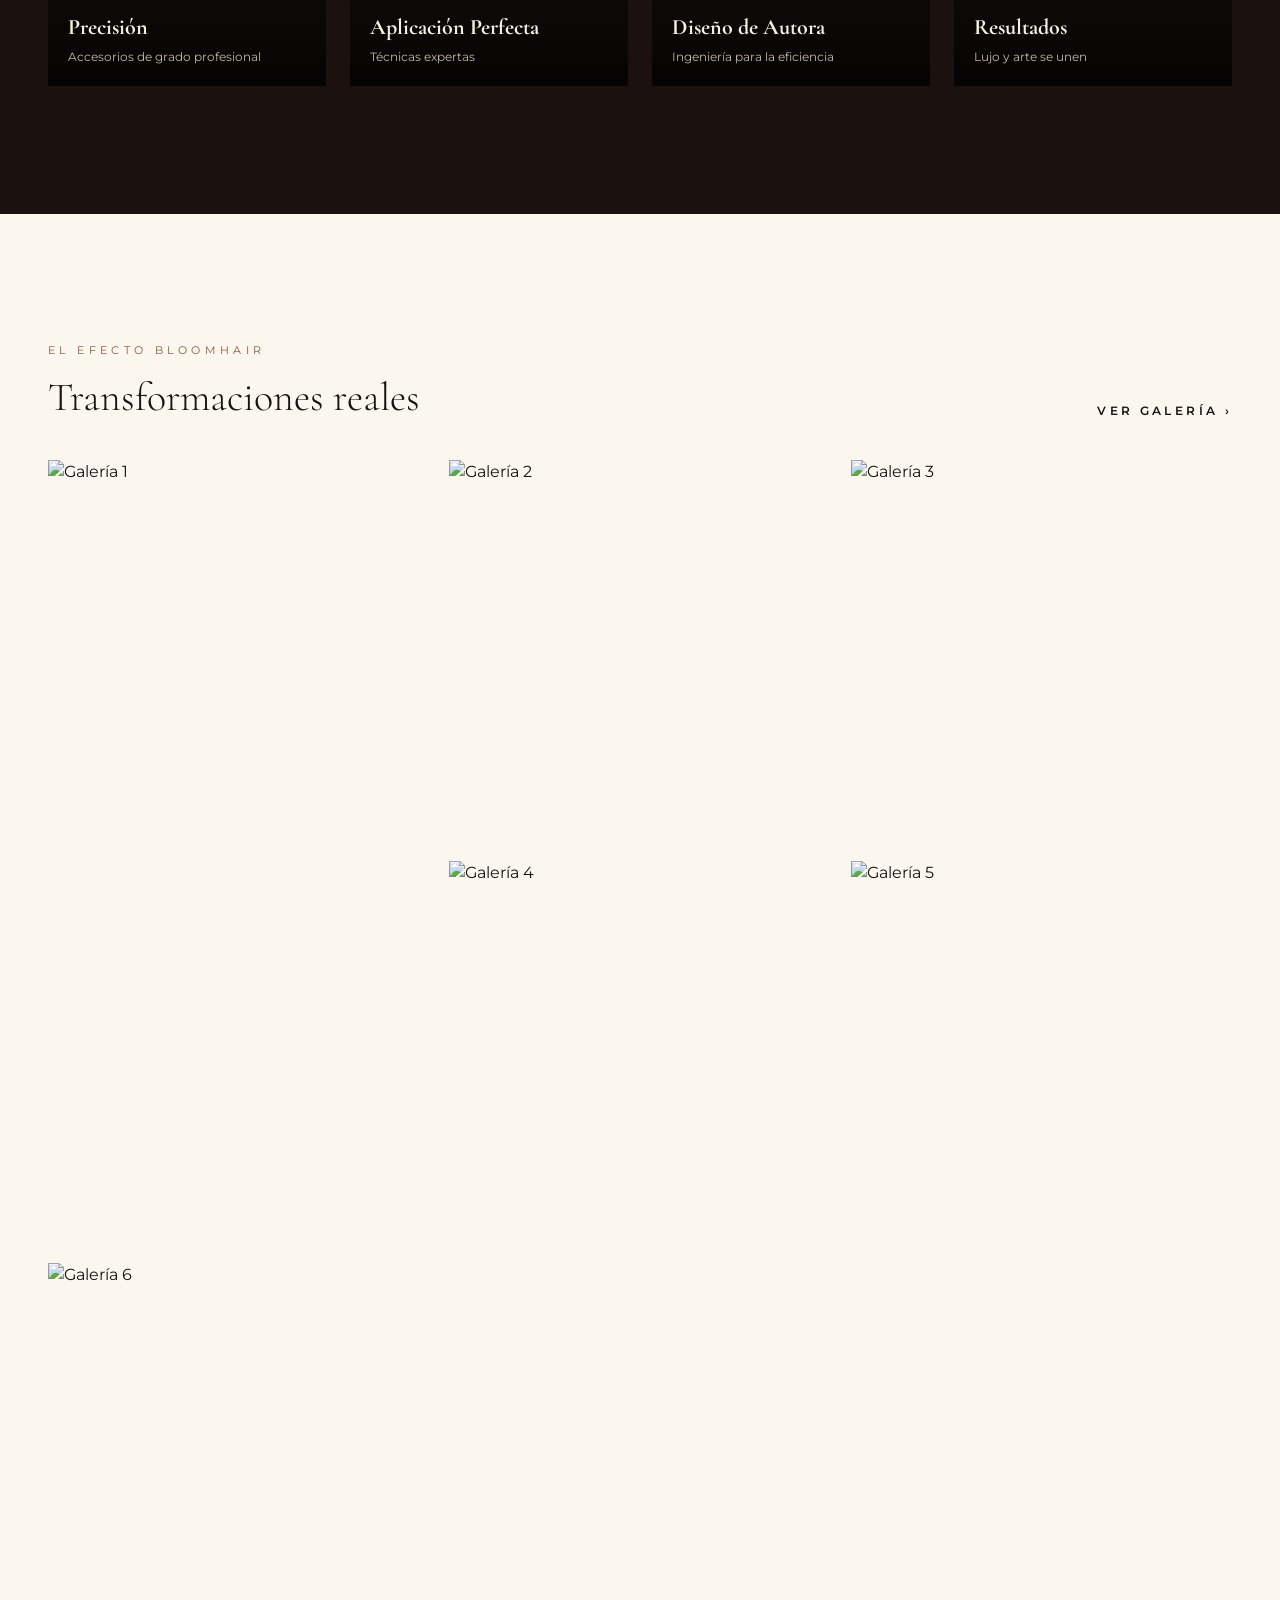
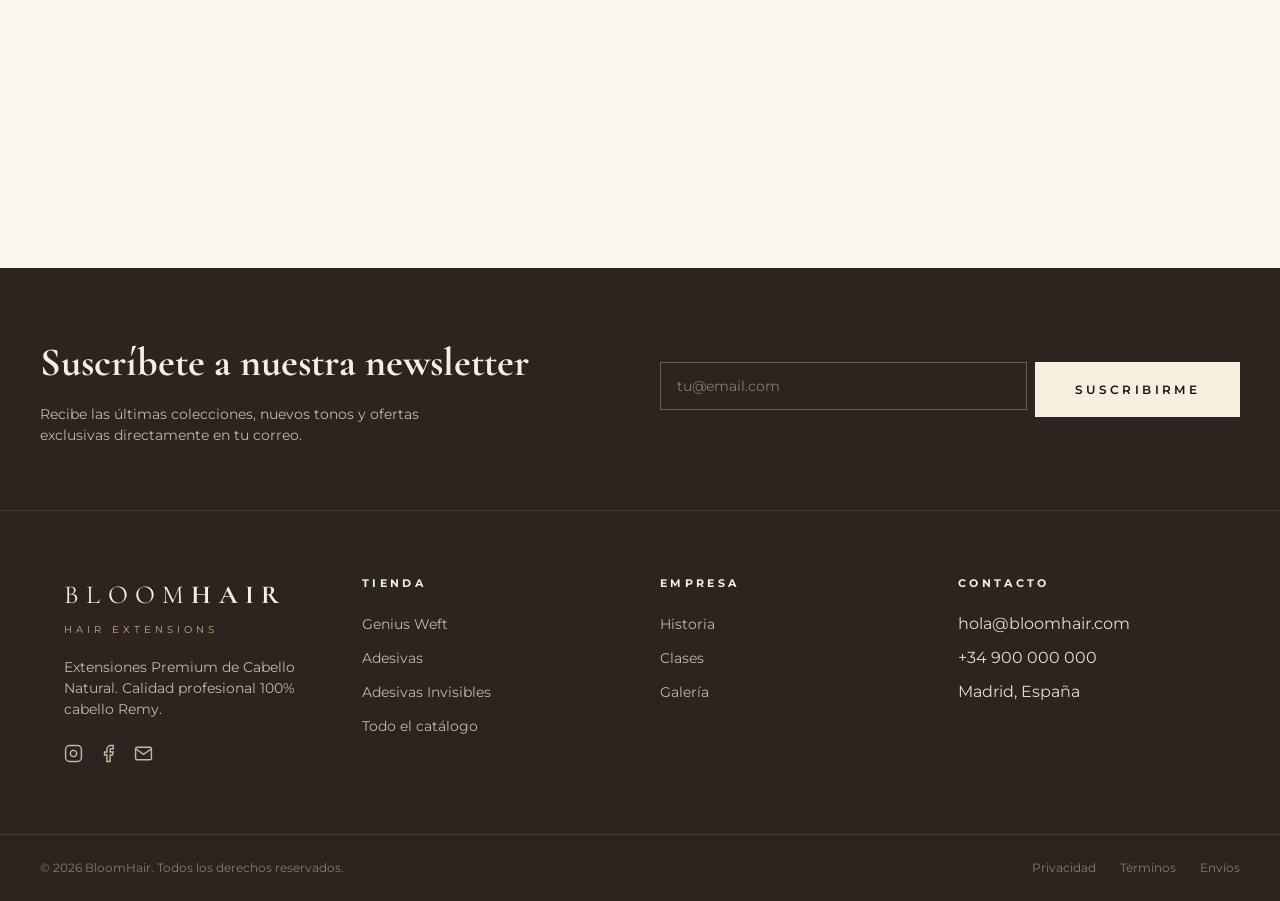
==== commit bed1b419: "Fix HTML encoding issues in index.html" ====
--- a/index.html
+++ b/index.html
@@ -47,6 +47,18 @@
         </div>
         <div class="swatch-grid" id="swatchGrid"></div>
         <p class="text-center" style="margin-top:48px;font-size:12px;letter-spacing:.28em;color:#8B5A3C">MÁS TONOS PRÓXIMAMENTE</p>
+      </div>
+    </section>
+
+    <!-- QUIZ CTA -->
+    <section class="section" style="background:#1B1210;color:#F5EFDF;text-align:center;padding:80px 24px">
+      <div class="container-xs">
+        <p class="eyebrow" style="color:#c9a97a">¿NO SABES POR DÓNDE EMPEZAR?</p>
+        <h2 class="section-title" style="color:#F5EFDF;margin-top:8px">Calcula tu presupuesto en 1 minuto</h2>
+        <p style="color:#c4b8a3;margin:16px auto 32px;max-width:560px;line-height:1.6">
+          Responde 4 preguntas rápidas sobre tu cabello y te recomendamos la extensión perfecta con precio estimado.
+        </p>
+        <a href="quiz.html" class="btn btn-primary btn-lg">HACER LA ENCUESTA</a>
       </div>
     </section>
 
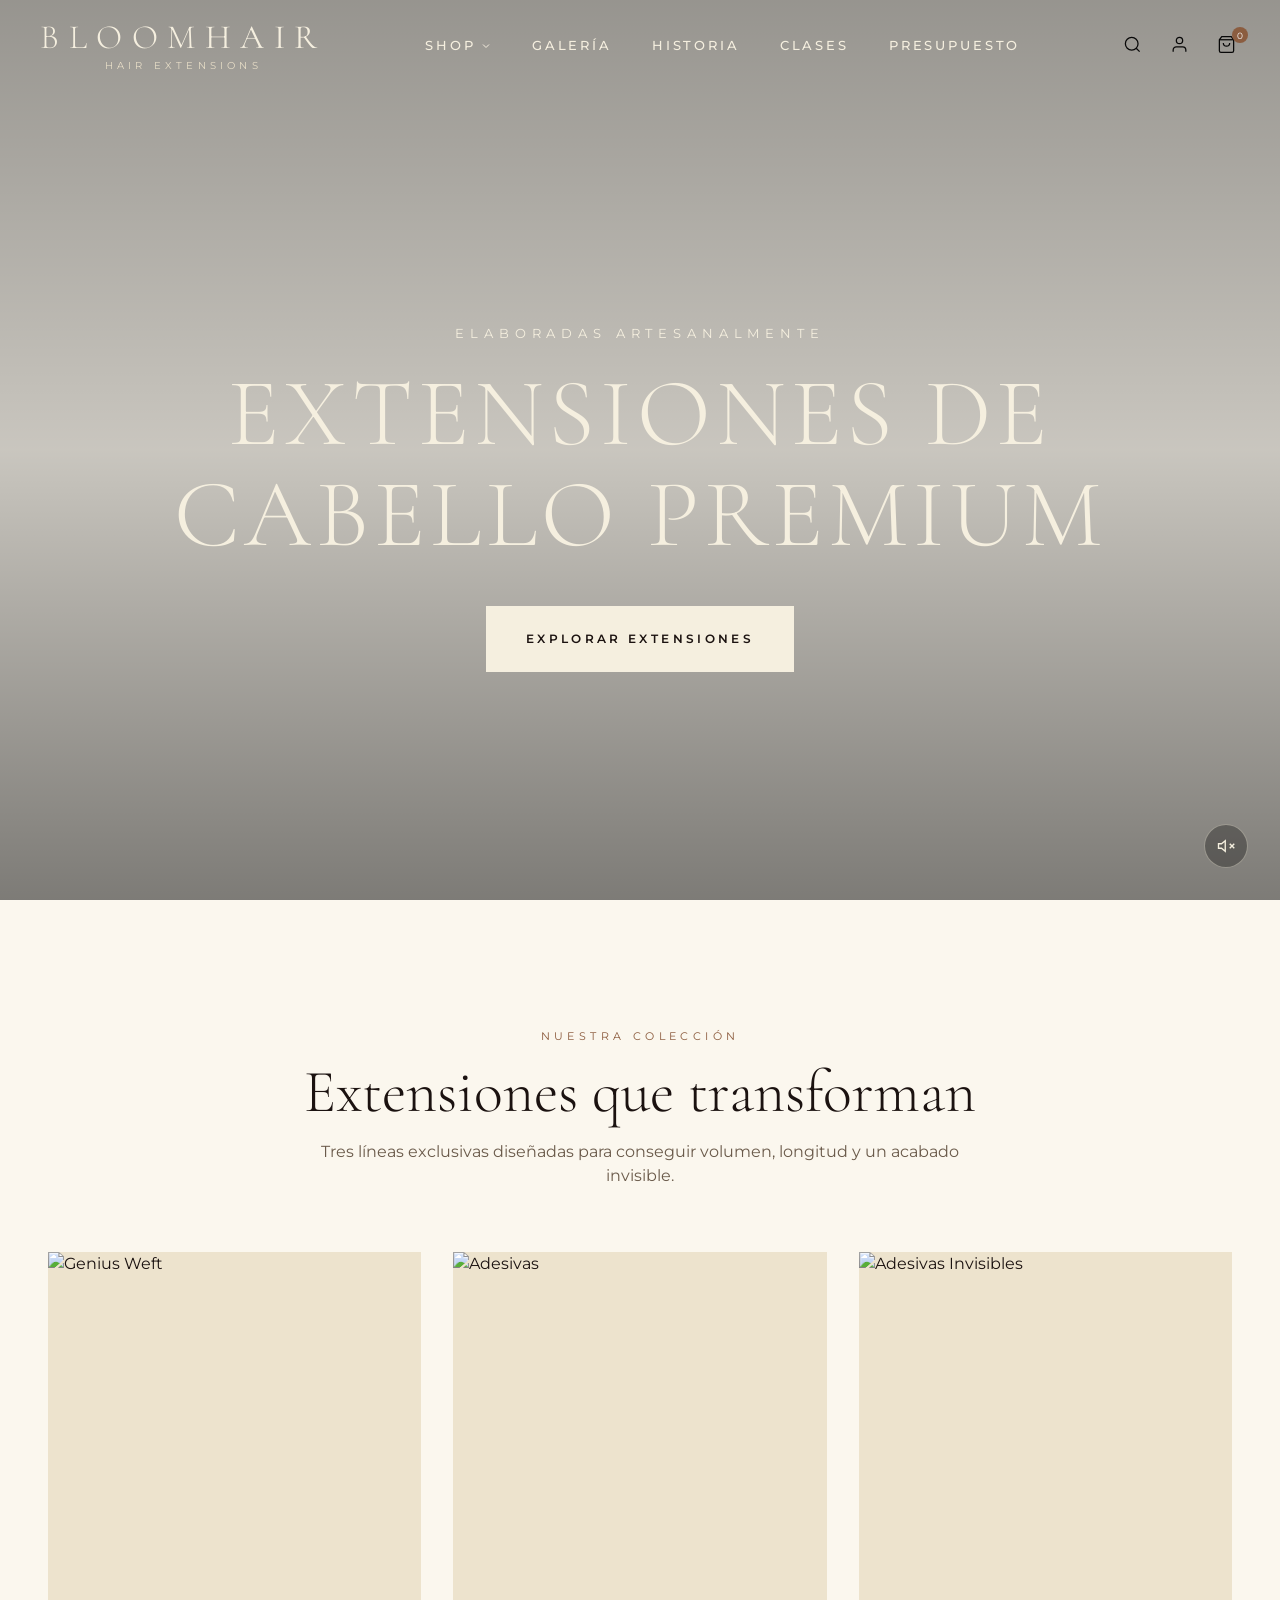
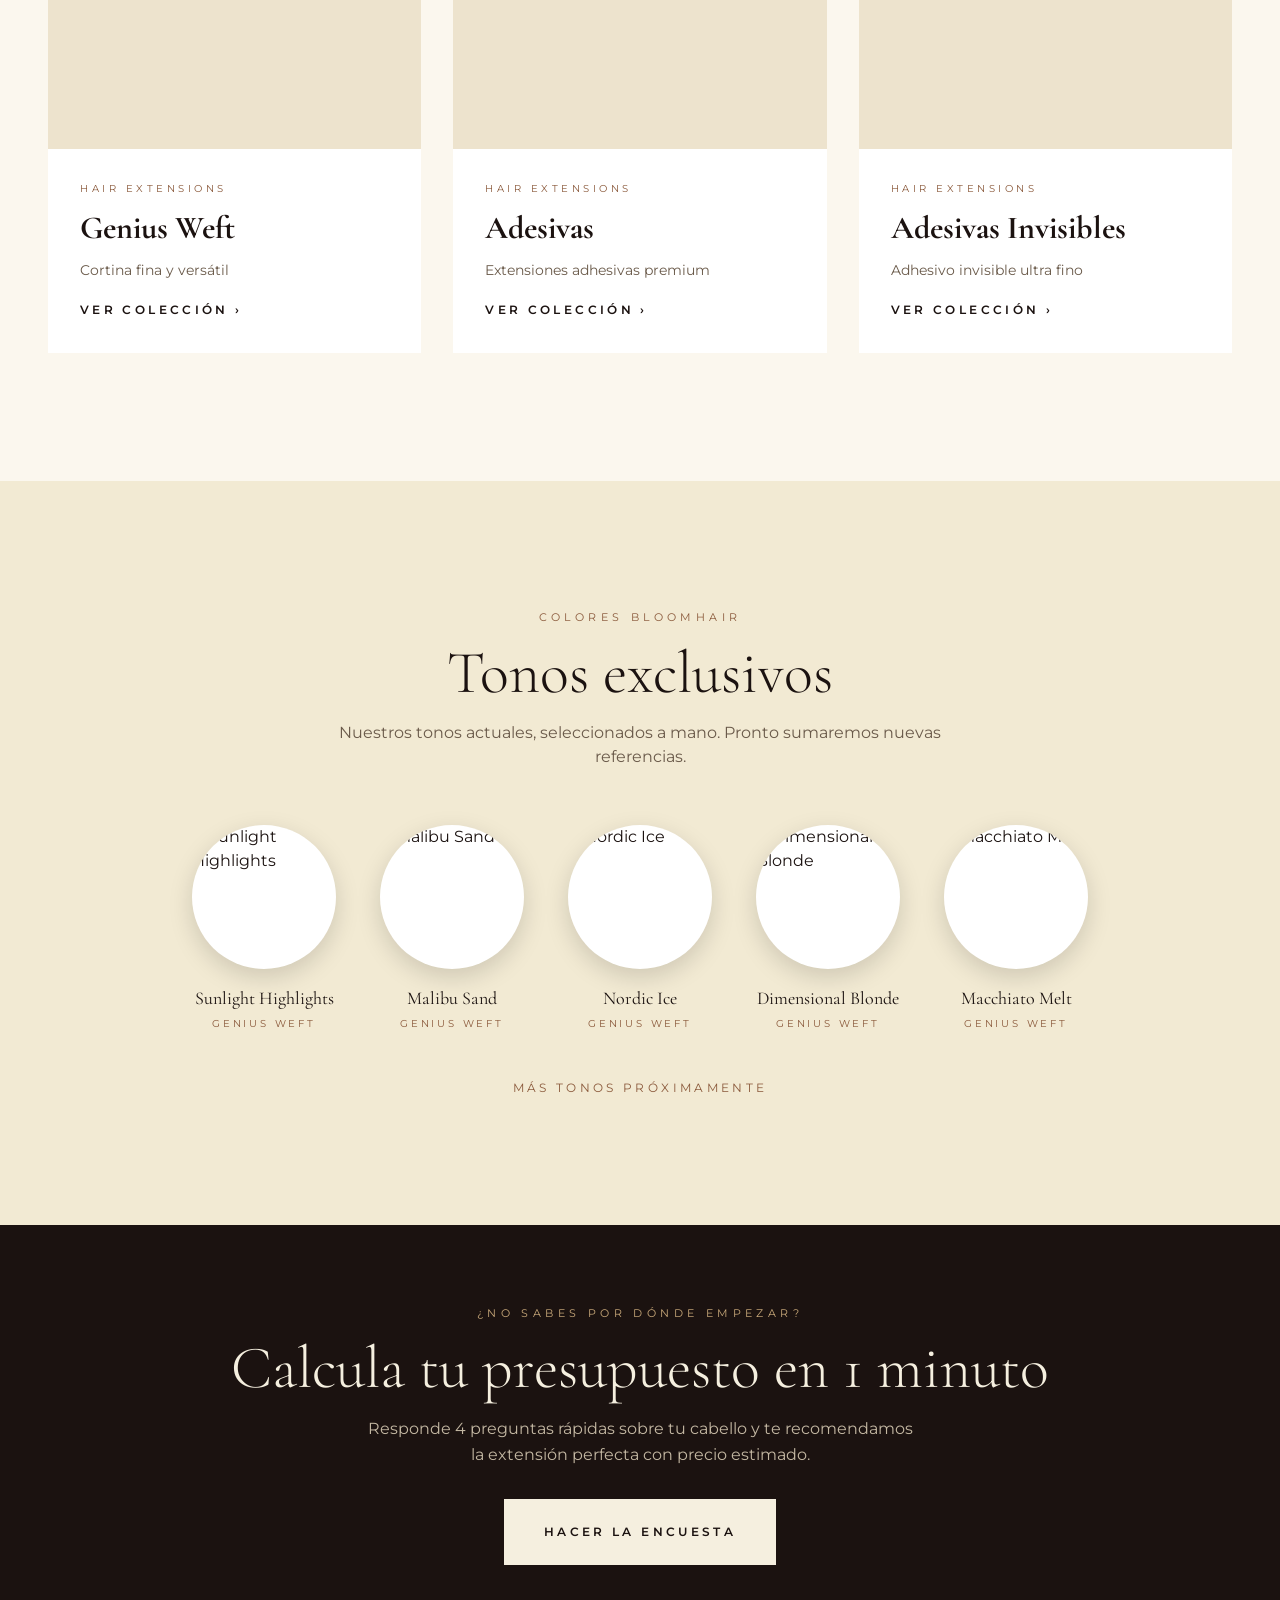
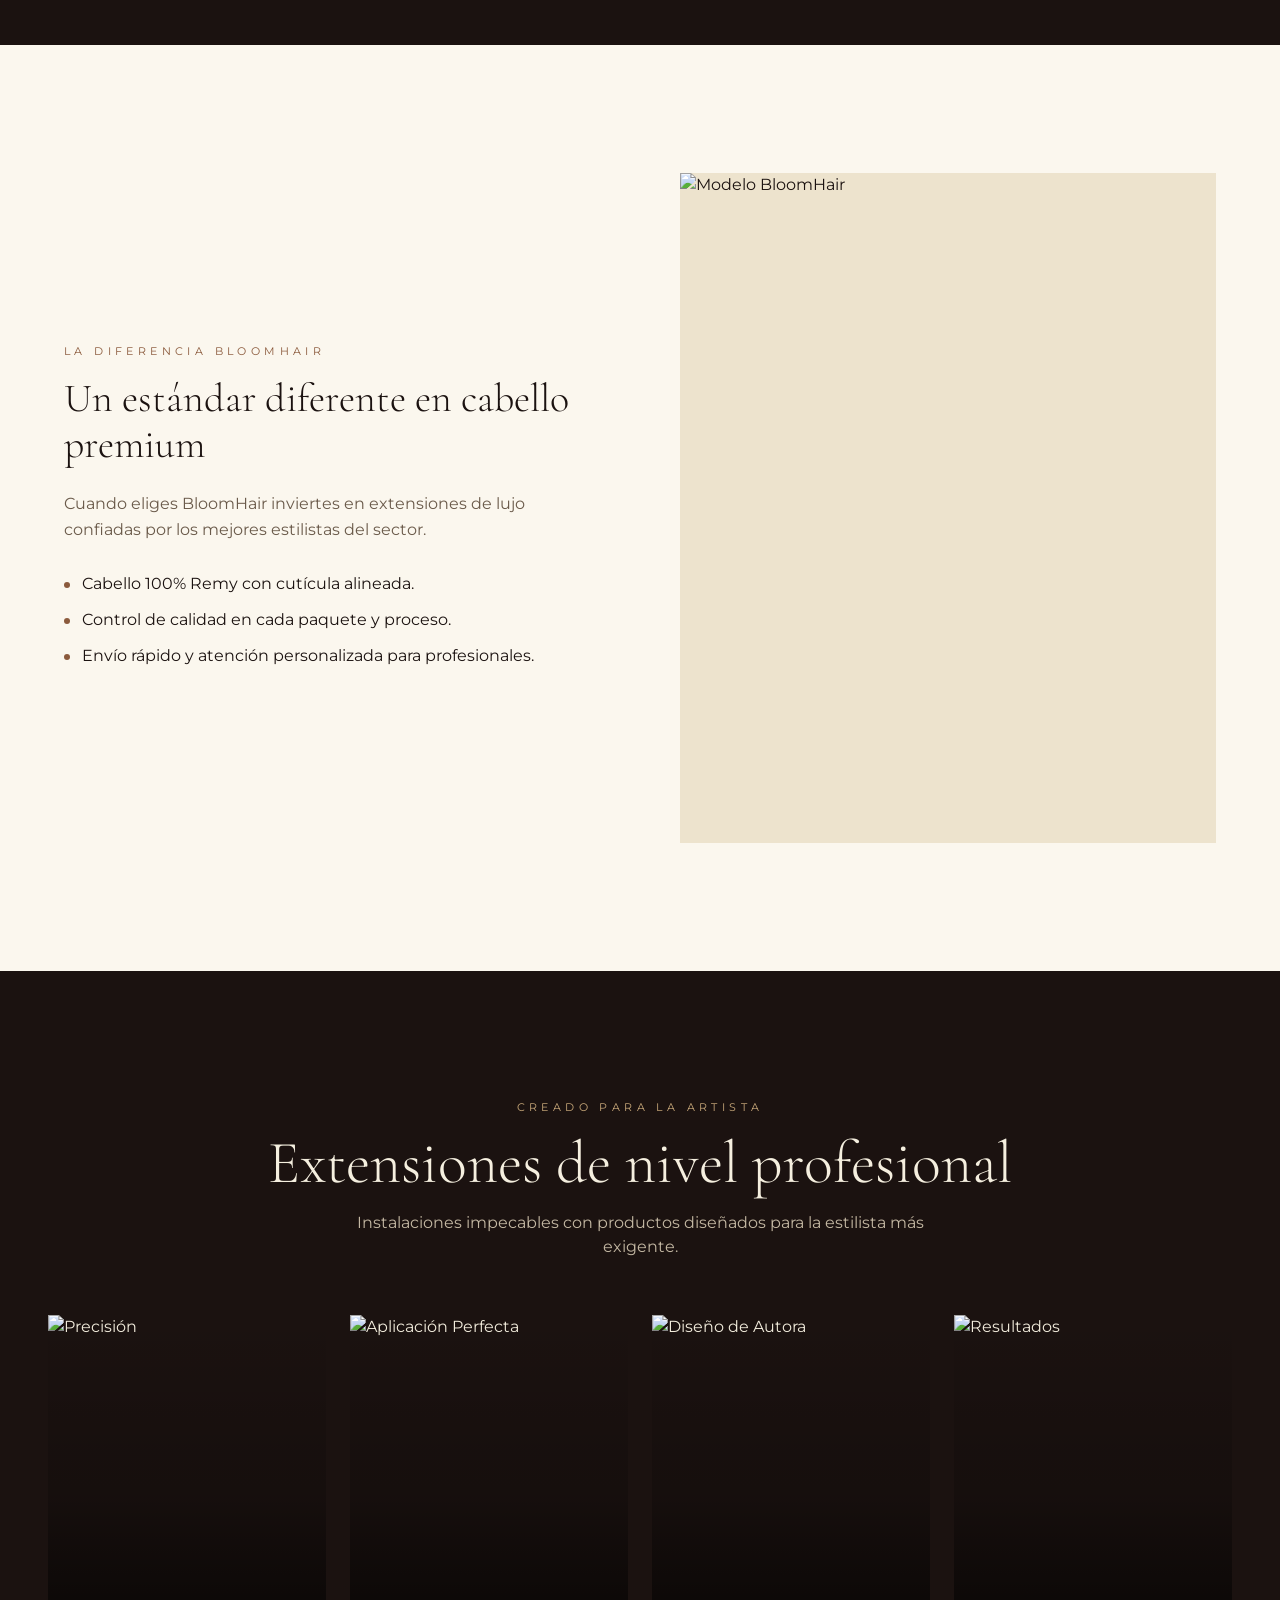
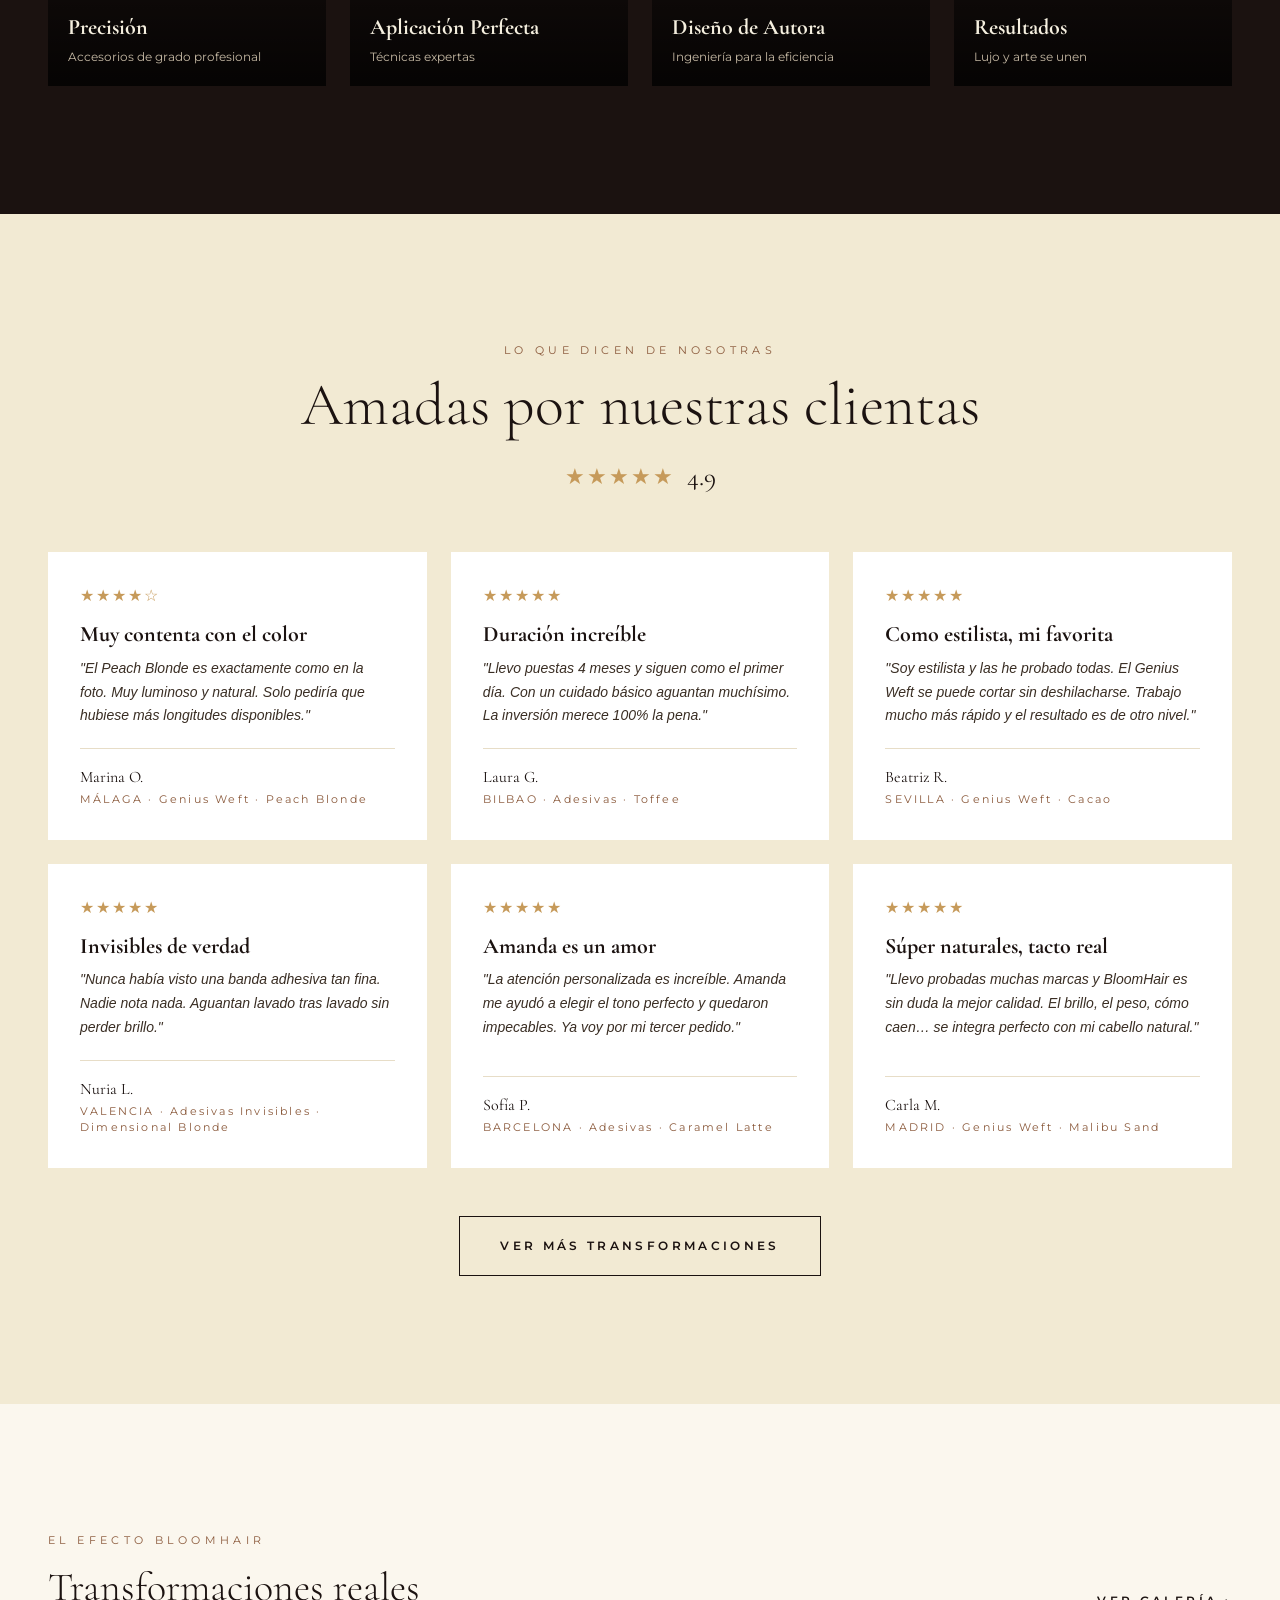
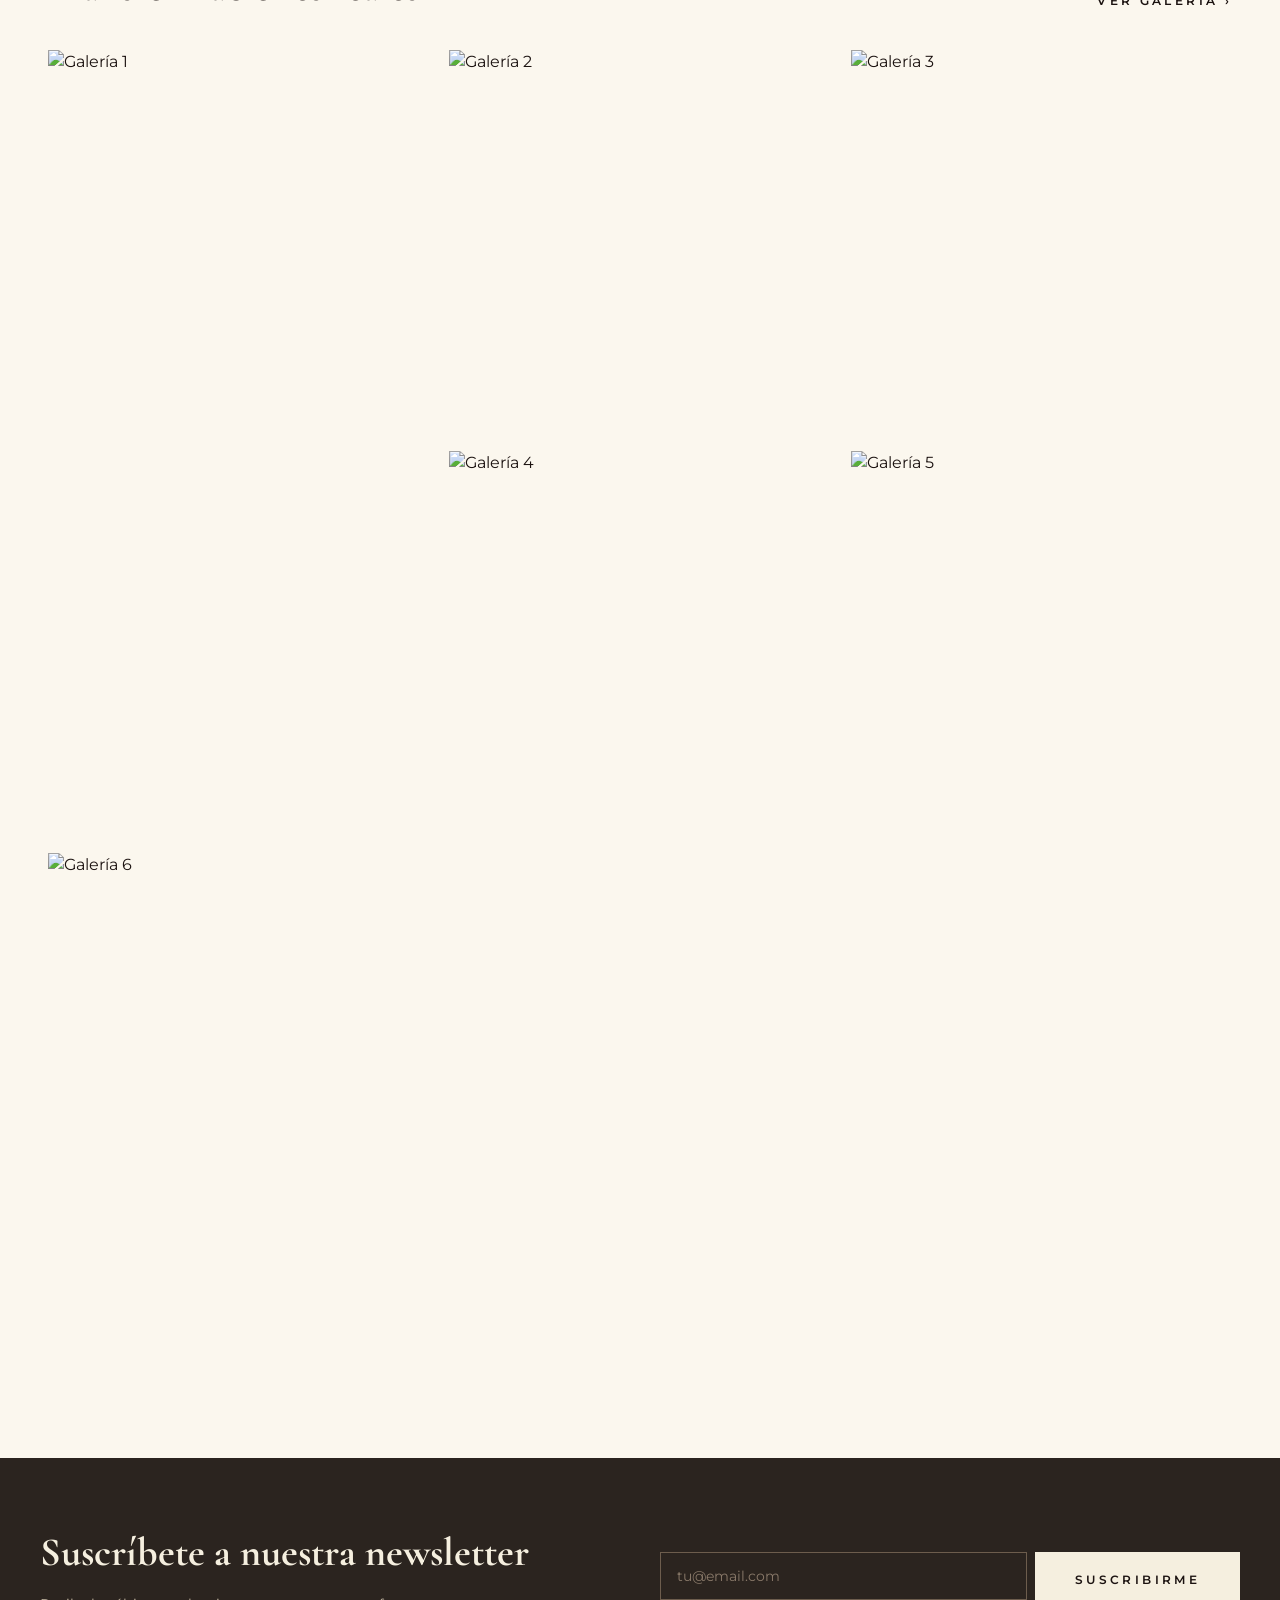
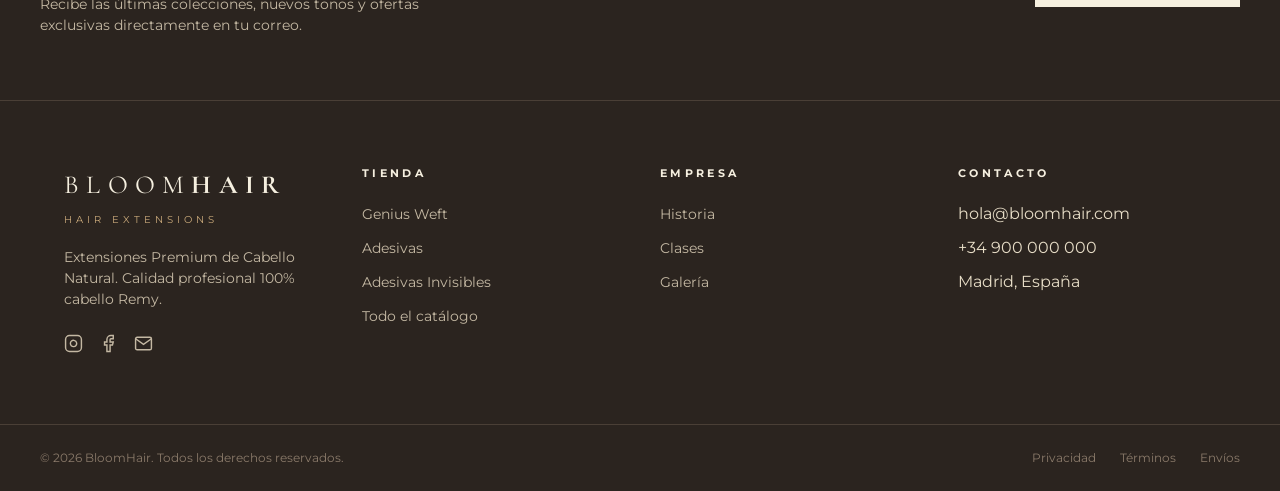
==== commit 04047db4: "Update index.html" ====
--- a/index.html
+++ b/index.html
@@ -93,6 +93,25 @@
       </div>
     </section>
 
+    <!-- TESTIMONIALS -->
+    <section class="section-lg" style="background:#F2EAD3">
+      <div class="container">
+        <div class="text-center" style="margin-bottom:56px">
+          <p class="eyebrow">LO QUE DICEN DE NOSOTRAS</p>
+          <h2 class="section-title">Amadas por nuestras clientas</h2>
+          <div style="display:inline-flex;align-items:center;gap:12px;margin-top:20px">
+            <span style="color:#c69a5a;font-size:22px;letter-spacing:2px">★★★★★</span>
+            <span class="font-serif" style="font-size:26px;color:#1B1210">4.9</span>
+        
+          </div>
+        </div>
+        <div id="testimonialsGrid" style="display:grid;grid-template-columns:repeat(3,1fr);gap:24px"></div>
+        <div class="text-center" style="margin-top:48px">
+          <a class="btn btn-outline" href="galeria.html">VER MÁS TRANSFORMACIONES</a>
+        </div>
+      </div>
+    </section>
+
     <!-- GALLERY TEASER -->
     <section class="section-lg">
       <div class="container">
@@ -165,6 +184,20 @@
       document.getElementById('galleryTeaser').innerHTML = BH.gallery.map((src, i) => `
         <div class="gt-item"><img src="${src}" alt="Galería ${i+1}"></div>
       `).join('');
+
+      // Testimonials (show 6 shuffled)
+      const shuffled = [...BH.reviews].sort(() => Math.random() - 0.5).slice(0, 6);
+      document.getElementById('testimonialsGrid').innerHTML = shuffled.map(r => `
+        <div style="background:#fff;padding:32px;display:flex;flex-direction:column;transition:transform .5s,box-shadow .5s" onmouseenter="this.style.transform='translateY(-6px)';this.style.boxShadow='0 25px 45px -20px rgba(60,40,20,.2)'" onmouseleave="this.style.transform='translateY(0)';this.style.boxShadow='none'">
+          <div style="color:#c69a5a;font-size:16px;letter-spacing:2px;margin-bottom:12px">${'★'.repeat(r.rating)}${'☆'.repeat(5-r.rating)}</div>
+          <h4 class="font-serif" style="font-size:22px;color:#1B1210;margin-bottom:8px;line-height:1.3">${r.title || 'Opinión verificada'}</h4>
+          <p style="font-size:14px;color:#3a2e24;line-height:1.7;font-style:italic;flex:1">"${r.comment}"</p>
+          <div style="margin-top:20px;padding-top:16px;border-top:1px solid #E7DDC7">
+            <p class="font-serif" style="font-size:16px;color:#1B1210">${r.name}</p>
+            <p style="font-size:11px;letter-spacing:.2em;color:#8B5A3C;margin-top:2px">${r.location.toUpperCase()} · ${r.product}</p>
+          </div>
+        </div>
+      `).join('');
     });
   </script>
 </body>
